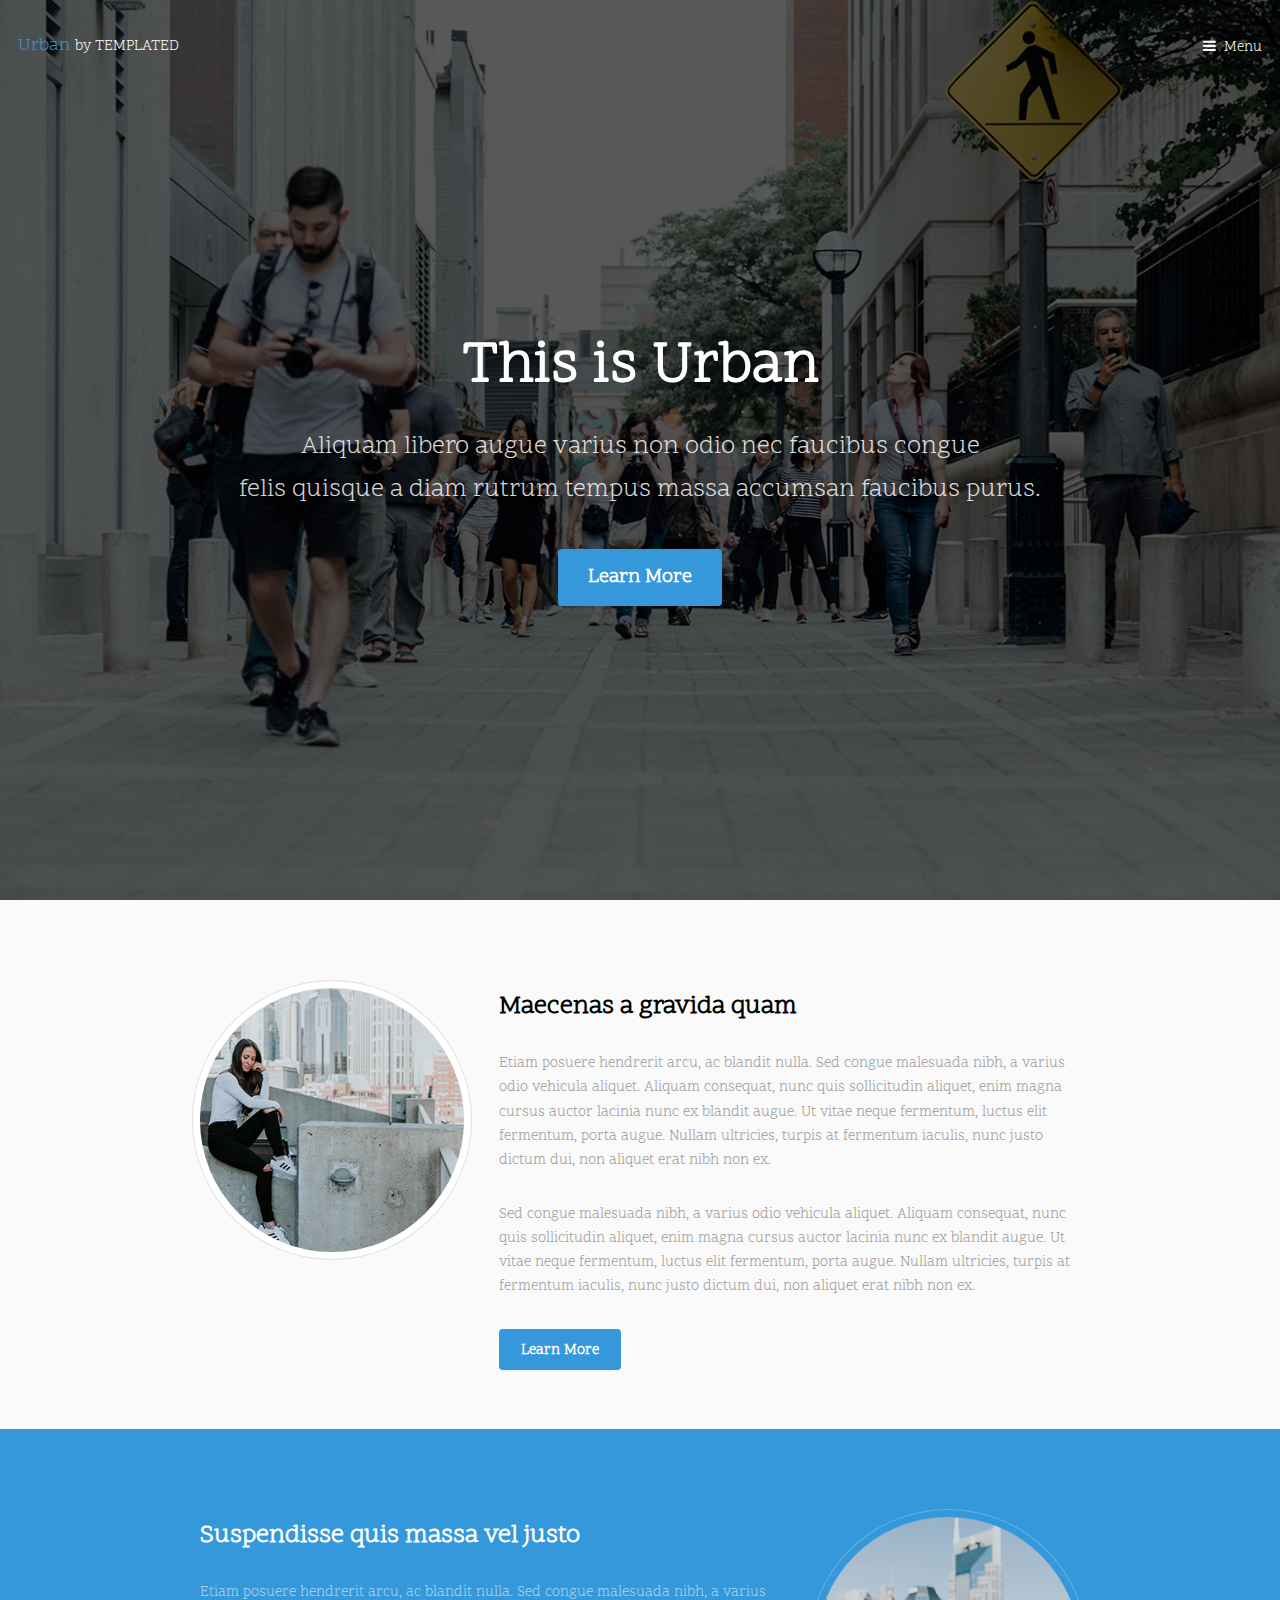
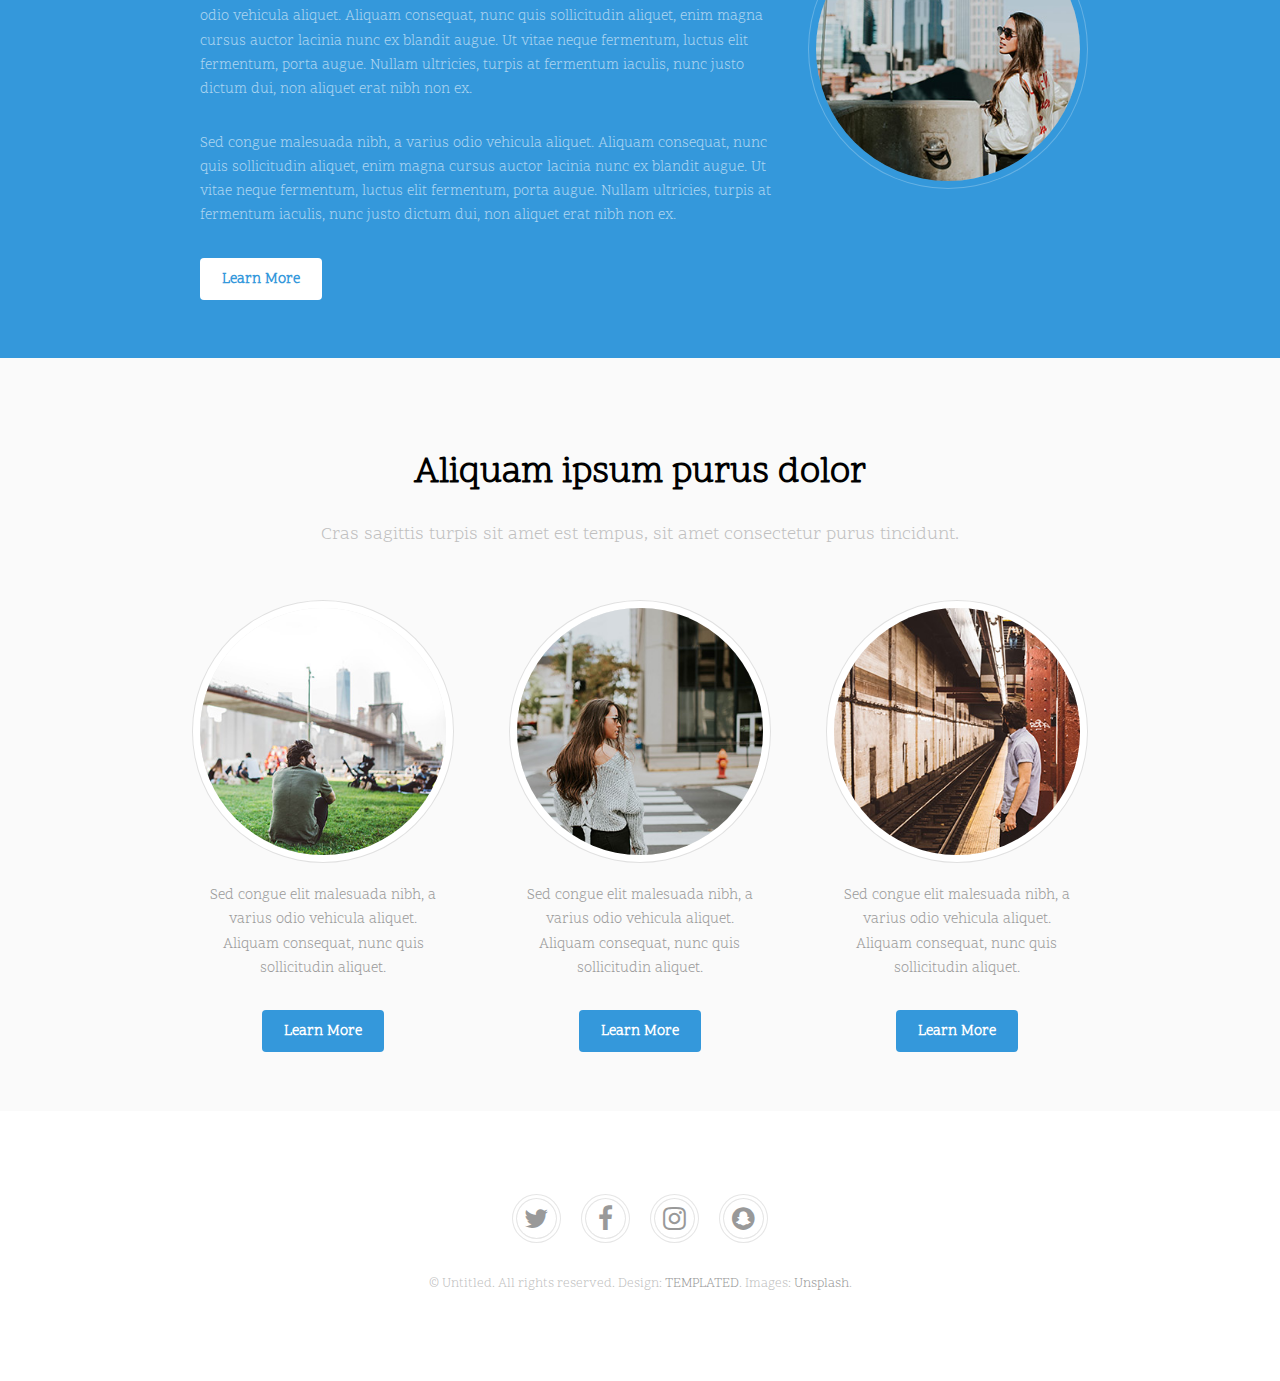
==== index.html @ 8af47d97 "Added Template to Test GitHub Pages" ====
<!DOCTYPE HTML>
<!--
	Urban by TEMPLATED
	templated.co @templatedco
	Released for free under the Creative Commons Attribution 3.0 license (templated.co/license)
-->
<html>
	<head>
		<title>Urban by TEMPLATED</title>
		<meta charset="utf-8" />
		<meta name="viewport" content="width=device-width, initial-scale=1" />
		<link rel="stylesheet" href="assets/css/main.css" />
	</head>
	<body>

		<!-- Header -->
			<header id="header" class="alt">
				<div class="logo"><a href="index.html">Urban <span>by TEMPLATED</span></a></div>
				<a href="#menu">Menu</a>
			</header>

		<!-- Nav -->
			<nav id="menu">
				<ul class="links">
					<li><a href="index.html">Home</a></li>
					<li><a href="generic.html">Generic</a></li>
					<li><a href="elements.html">Elements</a></li>
				</ul>
			</nav>

		<!-- Banner -->
			<section id="banner">
				<div class="inner">
					<header>
						<h1>This is Urban</h1>
						<p>Aliquam libero augue varius non odio nec faucibus congue<br />felis quisque a diam rutrum tempus massa accumsan faucibus purus.</p>
					</header>
					<a href="#main" class="button big scrolly">Learn More</a>
				</div>
			</section>

		<!-- Main -->
			<div id="main">

				<!-- Section -->
					<section class="wrapper style1">
						<div class="inner">
							<!-- 2 Columns -->
								<div class="flex flex-2">
									<div class="col col1">
										<div class="image round fit">
											<a href="generic.html" class="link"><img src="images/pic01.jpg" alt="" /></a>
										</div>
									</div>
									<div class="col col2">
										<h3>Maecenas a gravida quam</h3>
										<p>Etiam posuere hendrerit arcu, ac blandit nulla. Sed congue malesuada nibh, a varius odio vehicula aliquet. Aliquam consequat, nunc quis sollicitudin aliquet, enim magna cursus auctor lacinia nunc ex blandit augue. Ut vitae neque fermentum, luctus elit fermentum, porta augue. Nullam ultricies, turpis at fermentum iaculis, nunc justo dictum dui, non aliquet erat nibh non ex.</p>
										<p>Sed congue malesuada nibh, a varius odio vehicula aliquet. Aliquam consequat, nunc quis sollicitudin aliquet, enim magna cursus auctor lacinia nunc ex blandit augue. Ut vitae neque fermentum, luctus elit fermentum, porta augue. Nullam ultricies, turpis at fermentum iaculis, nunc justo dictum dui, non aliquet erat nibh non ex. </p>
										<a href="#" class="button">Learn More</a>
									</div>
								</div>
						</div>
					</section>

				<!-- Section -->
					<section class="wrapper style2">
						<div class="inner">
							<div class="flex flex-2">
								<div class="col col2">
									<h3>Suspendisse quis massa vel justo</h3>
									<p>Etiam posuere hendrerit arcu, ac blandit nulla. Sed congue malesuada nibh, a varius odio vehicula aliquet. Aliquam consequat, nunc quis sollicitudin aliquet, enim magna cursus auctor lacinia nunc ex blandit augue. Ut vitae neque fermentum, luctus elit fermentum, porta augue. Nullam ultricies, turpis at fermentum iaculis, nunc justo dictum dui, non aliquet erat nibh non ex.</p>
									<p>Sed congue malesuada nibh, a varius odio vehicula aliquet. Aliquam consequat, nunc quis sollicitudin aliquet, enim magna cursus auctor lacinia nunc ex blandit augue. Ut vitae neque fermentum, luctus elit fermentum, porta augue. Nullam ultricies, turpis at fermentum iaculis, nunc justo dictum dui, non aliquet erat nibh non ex. </p>
									<a href="#" class="button">Learn More</a>
								</div>
								<div class="col col1 first">
									<div class="image round fit">
										<a href="generic.html" class="link"><img src="images/pic02.jpg" alt="" /></a>
									</div>
								</div>
							</div>
						</div>
					</section>

				<!-- Section -->
					<section class="wrapper style1">
						<div class="inner">
							<header class="align-center">
								<h2>Aliquam ipsum purus dolor</h2>
								<p>Cras sagittis turpis sit amet est tempus, sit amet consectetur purus tincidunt.</p>
							</header>
							<div class="flex flex-3">
								<div class="col align-center">
									<div class="image round fit">
										<img src="images/pic03.jpg" alt="" />
									</div>
									<p>Sed congue elit malesuada nibh, a varius odio vehicula aliquet. Aliquam consequat, nunc quis sollicitudin aliquet. </p>
									<a href="#" class="button">Learn More</a>
								</div>
								<div class="col align-center">
									<div class="image round fit">
										<img src="images/pic05.jpg" alt="" />
									</div>
									<p>Sed congue elit malesuada nibh, a varius odio vehicula aliquet. Aliquam consequat, nunc quis sollicitudin aliquet. </p>
									<a href="#" class="button">Learn More</a>
								</div>
								<div class="col align-center">
									<div class="image round fit">
										<img src="images/pic04.jpg" alt="" />
									</div>
									<p>Sed congue elit malesuada nibh, a varius odio vehicula aliquet. Aliquam consequat, nunc quis sollicitudin aliquet. </p>
									<a href="#" class="button">Learn More</a>
								</div>
							</div>
						</div>
					</section>

			</div>

		<!-- Footer -->
			<footer id="footer">
				<div class="copyright">
					<ul class="icons">
						<li><a href="#" class="icon fa-twitter"><span class="label">Twitter</span></a></li>
						<li><a href="#" class="icon fa-facebook"><span class="label">Facebook</span></a></li>
						<li><a href="#" class="icon fa-instagram"><span class="label">Instagram</span></a></li>
						<li><a href="#" class="icon fa-snapchat"><span class="label">Snapchat</span></a></li>
					</ul>
					<p>&copy; Untitled. All rights reserved. Design: <a href="https://templated.co">TEMPLATED</a>. Images: <a href="https://unsplash.com">Unsplash</a>.</p>
				</div>
			</footer>

		<!-- Scripts -->
			<script src="assets/js/jquery.min.js"></script>
			<script src="assets/js/jquery.scrolly.min.js"></script>
			<script src="assets/js/jquery.scrollex.min.js"></script>
			<script src="assets/js/skel.min.js"></script>
			<script src="assets/js/util.js"></script>
			<script src="assets/js/main.js"></script>

	</body>
</html>
---- assets/css/main.css ----
@charset "UTF-8";
@import url(font-awesome.min.css);
@import url("https://fonts.googleapis.com/css?family=Scope+One|Trocchi");

/*
	Urban by TEMPLATED
	templated.co @templatedco
	Released for free under the Creative Commons Attribution 3.0 license (templated.co/license)
*/

/* Reset */

	html, body, div, span, applet, object, iframe, h1, h2, h3, h4, h5, h6, p, blockquote, pre, a, abbr, acronym, address, big, cite, code, del, dfn, em, img, ins, kbd, q, s, samp, small, strike, strong, sub, sup, tt, var, b, u, i, center, dl, dt, dd, ol, ul, li, fieldset, form, label, legend, table, caption, tbody, tfoot, thead, tr, th, td, article, aside, canvas, details, embed, figure, figcaption, footer, header, hgroup, menu, nav, output, ruby, section, summary, time, mark, audio, video {
		margin: 0;
		padding: 0;
		border: 0;
		font-size: 100%;
		font: inherit;
		vertical-align: baseline;
	}

	article, aside, details, figcaption, figure, footer, header, hgroup, menu, nav, section {
		display: block;
	}

	body {
		line-height: 1;
	}

	ol, ul {
		list-style: none;
	}

	blockquote, q {
		quotes: none;
	}

	blockquote:before, blockquote:after, q:before, q:after {
		content: '';
		content: none;
	}

	table {
		border-collapse: collapse;
		border-spacing: 0;
	}

	body {
		-webkit-text-size-adjust: none;
	}

/* Box Model */

	*, *:before, *:after {
		-moz-box-sizing: border-box;
		-webkit-box-sizing: border-box;
		box-sizing: border-box;
	}

/* Containers */

	.container {
		margin-left: auto;
		margin-right: auto;
	}

	.container.\31 25\25 {
		width: 100%;
		max-width: 100em;
		min-width: 80em;
	}

	.container.\37 5\25 {
		width: 60em;
	}

	.container.\35 0\25 {
		width: 40em;
	}

	.container.\32 5\25 {
		width: 20em;
	}

	.container {
		width: 80em;
	}

	@media screen and (max-width: 1680px) {

		.container.\31 25\25 {
			width: 100%;
			max-width: 100em;
			min-width: 80em;
		}

		.container.\37 5\25 {
			width: 60em;
		}

		.container.\35 0\25 {
			width: 40em;
		}

		.container.\32 5\25 {
			width: 20em;
		}

		.container {
			width: 80em;
		}

	}

	@media screen and (max-width: 1280px) {

		.container.\31 25\25 {
			width: 100%;
			max-width: 81.25em;
			min-width: 65em;
		}

		.container.\37 5\25 {
			width: 48.75em;
		}

		.container.\35 0\25 {
			width: 32.5em;
		}

		.container.\32 5\25 {
			width: 16.25em;
		}

		.container {
			width: 65em;
		}

	}

	@media screen and (max-width: 980px) {

		.container.\31 25\25 {
			width: 100%;
			max-width: 112.5%;
			min-width: 90%;
		}

		.container.\37 5\25 {
			width: 67.5%;
		}

		.container.\35 0\25 {
			width: 45%;
		}

		.container.\32 5\25 {
			width: 22.5%;
		}

		.container {
			width: 90%;
		}

	}

	@media screen and (max-width: 736px) {

		.container.\31 25\25 {
			width: 100%;
			max-width: 112.5%;
			min-width: 90%;
		}

		.container.\37 5\25 {
			width: 67.5%;
		}

		.container.\35 0\25 {
			width: 45%;
		}

		.container.\32 5\25 {
			width: 22.5%;
		}

		.container {
			width: 90% !important;
		}

	}

	@media screen and (max-width: 480px) {

		.container.\31 25\25 {
			width: 100%;
			max-width: 112.5%;
			min-width: 90%;
		}

		.container.\37 5\25 {
			width: 67.5%;
		}

		.container.\35 0\25 {
			width: 45%;
		}

		.container.\32 5\25 {
			width: 22.5%;
		}

		.container {
			width: 90% !important;
		}

	}

/* Grid */

	.row {
		border-bottom: solid 1px transparent;
		-moz-box-sizing: border-box;
		-webkit-box-sizing: border-box;
		box-sizing: border-box;
	}

	.row > * {
		float: left;
		-moz-box-sizing: border-box;
		-webkit-box-sizing: border-box;
		box-sizing: border-box;
	}

	.row:after, .row:before {
		content: '';
		display: block;
		clear: both;
		height: 0;
	}

	.row.uniform > * > :first-child {
		margin-top: 0;
	}

	.row.uniform > * > :last-child {
		margin-bottom: 0;
	}

	.row.\30 \25 > * {
		padding: 0 0 0 0em;
	}

	.row.\30 \25 {
		margin: 0 0 -1px 0em;
	}

	.row.uniform.\30 \25 > * {
		padding: 0em 0 0 0em;
	}

	.row.uniform.\30 \25 {
		margin: 0em 0 -1px 0em;
	}

	.row > * {
		padding: 0 0 0 2em;
	}

	.row {
		margin: 0 0 -1px -2em;
	}

	.row.uniform > * {
		padding: 2em 0 0 2em;
	}

	.row.uniform {
		margin: -2em 0 -1px -2em;
	}

	.row.\32 00\25 > * {
		padding: 0 0 0 4em;
	}

	.row.\32 00\25 {
		margin: 0 0 -1px -4em;
	}

	.row.uniform.\32 00\25 > * {
		padding: 4em 0 0 4em;
	}

	.row.uniform.\32 00\25 {
		margin: -4em 0 -1px -4em;
	}

	.row.\31 50\25 > * {
		padding: 0 0 0 3em;
	}

	.row.\31 50\25 {
		margin: 0 0 -1px -3em;
	}

	.row.uniform.\31 50\25 > * {
		padding: 3em 0 0 3em;
	}

	.row.uniform.\31 50\25 {
		margin: -3em 0 -1px -3em;
	}

	.row.\35 0\25 > * {
		padding: 0 0 0 1em;
	}

	.row.\35 0\25 {
		margin: 0 0 -1px -1em;
	}

	.row.uniform.\35 0\25 > * {
		padding: 1em 0 0 1em;
	}

	.row.uniform.\35 0\25 {
		margin: -1em 0 -1px -1em;
	}

	.row.\32 5\25 > * {
		padding: 0 0 0 0.5em;
	}

	.row.\32 5\25 {
		margin: 0 0 -1px -0.5em;
	}

	.row.uniform.\32 5\25 > * {
		padding: 0.5em 0 0 0.5em;
	}

	.row.uniform.\32 5\25 {
		margin: -0.5em 0 -1px -0.5em;
	}

	.\31 2u, .\31 2u\24 {
		width: 100%;
		clear: none;
		margin-left: 0;
	}

	.\31 1u, .\31 1u\24 {
		width: 91.6666666667%;
		clear: none;
		margin-left: 0;
	}

	.\31 0u, .\31 0u\24 {
		width: 83.3333333333%;
		clear: none;
		margin-left: 0;
	}

	.\39 u, .\39 u\24 {
		width: 75%;
		clear: none;
		margin-left: 0;
	}

	.\38 u, .\38 u\24 {
		width: 66.6666666667%;
		clear: none;
		margin-left: 0;
	}

	.\37 u, .\37 u\24 {
		width: 58.3333333333%;
		clear: none;
		margin-left: 0;
	}

	.\36 u, .\36 u\24 {
		width: 50%;
		clear: none;
		margin-left: 0;
	}

	.\35 u, .\35 u\24 {
		width: 41.6666666667%;
		clear: none;
		margin-left: 0;
	}

	.\34 u, .\34 u\24 {
		width: 33.3333333333%;
		clear: none;
		margin-left: 0;
	}

	.\33 u, .\33 u\24 {
		width: 25%;
		clear: none;
		margin-left: 0;
	}

	.\32 u, .\32 u\24 {
		width: 16.6666666667%;
		clear: none;
		margin-left: 0;
	}

	.\31 u, .\31 u\24 {
		width: 8.3333333333%;
		clear: none;
		margin-left: 0;
	}

	.\31 2u\24 + *,
	.\31 1u\24 + *,
	.\31 0u\24 + *,
	.\39 u\24 + *,
	.\38 u\24 + *,
	.\37 u\24 + *,
	.\36 u\24 + *,
	.\35 u\24 + *,
	.\34 u\24 + *,
	.\33 u\24 + *,
	.\32 u\24 + *,
	.\31 u\24 + * {
		clear: left;
	}

	.\-11u {
		margin-left: 91.66667%;
	}

	.\-10u {
		margin-left: 83.33333%;
	}

	.\-9u {
		margin-left: 75%;
	}

	.\-8u {
		margin-left: 66.66667%;
	}

	.\-7u {
		margin-left: 58.33333%;
	}

	.\-6u {
		margin-left: 50%;
	}

	.\-5u {
		margin-left: 41.66667%;
	}

	.\-4u {
		margin-left: 33.33333%;
	}

	.\-3u {
		margin-left: 25%;
	}

	.\-2u {
		margin-left: 16.66667%;
	}

	.\-1u {
		margin-left: 8.33333%;
	}

	@media screen and (max-width: 1680px) {

		.row > * {
			padding: 0 0 0 2em;
		}

		.row {
			margin: 0 0 -1px -2em;
		}

		.row.uniform > * {
			padding: 2em 0 0 2em;
		}

		.row.uniform {
			margin: -2em 0 -1px -2em;
		}

		.row.\32 00\25 > * {
			padding: 0 0 0 4em;
		}

		.row.\32 00\25 {
			margin: 0 0 -1px -4em;
		}

		.row.uniform.\32 00\25 > * {
			padding: 4em 0 0 4em;
		}

		.row.uniform.\32 00\25 {
			margin: -4em 0 -1px -4em;
		}

		.row.\31 50\25 > * {
			padding: 0 0 0 3em;
		}

		.row.\31 50\25 {
			margin: 0 0 -1px -3em;
		}

		.row.uniform.\31 50\25 > * {
			padding: 3em 0 0 3em;
		}

		.row.uniform.\31 50\25 {
			margin: -3em 0 -1px -3em;
		}

		.row.\35 0\25 > * {
			padding: 0 0 0 1em;
		}

		.row.\35 0\25 {
			margin: 0 0 -1px -1em;
		}

		.row.uniform.\35 0\25 > * {
			padding: 1em 0 0 1em;
		}

		.row.uniform.\35 0\25 {
			margin: -1em 0 -1px -1em;
		}

		.row.\32 5\25 > * {
			padding: 0 0 0 0.5em;
		}

		.row.\32 5\25 {
			margin: 0 0 -1px -0.5em;
		}

		.row.uniform.\32 5\25 > * {
			padding: 0.5em 0 0 0.5em;
		}

		.row.uniform.\32 5\25 {
			margin: -0.5em 0 -1px -0.5em;
		}

		.\31 2u\28xlarge\29, .\31 2u\24\28xlarge\29 {
			width: 100%;
			clear: none;
			margin-left: 0;
		}

		.\31 1u\28xlarge\29, .\31 1u\24\28xlarge\29 {
			width: 91.6666666667%;
			clear: none;
			margin-left: 0;
		}

		.\31 0u\28xlarge\29, .\31 0u\24\28xlarge\29 {
			width: 83.3333333333%;
			clear: none;
			margin-left: 0;
		}

		.\39 u\28xlarge\29, .\39 u\24\28xlarge\29 {
			width: 75%;
			clear: none;
			margin-left: 0;
		}

		.\38 u\28xlarge\29, .\38 u\24\28xlarge\29 {
			width: 66.6666666667%;
			clear: none;
			margin-left: 0;
		}

		.\37 u\28xlarge\29, .\37 u\24\28xlarge\29 {
			width: 58.3333333333%;
			clear: none;
			margin-left: 0;
		}

		.\36 u\28xlarge\29, .\36 u\24\28xlarge\29 {
			width: 50%;
			clear: none;
			margin-left: 0;
		}

		.\35 u\28xlarge\29, .\35 u\24\28xlarge\29 {
			width: 41.6666666667%;
			clear: none;
			margin-left: 0;
		}

		.\34 u\28xlarge\29, .\34 u\24\28xlarge\29 {
			width: 33.3333333333%;
			clear: none;
			margin-left: 0;
		}

		.\33 u\28xlarge\29, .\33 u\24\28xlarge\29 {
			width: 25%;
			clear: none;
			margin-left: 0;
		}

		.\32 u\28xlarge\29, .\32 u\24\28xlarge\29 {
			width: 16.6666666667%;
			clear: none;
			margin-left: 0;
		}

		.\31 u\28xlarge\29, .\31 u\24\28xlarge\29 {
			width: 8.3333333333%;
			clear: none;
			margin-left: 0;
		}

		.\31 2u\24\28xlarge\29 + *,
		.\31 1u\24\28xlarge\29 + *,
		.\31 0u\24\28xlarge\29 + *,
		.\39 u\24\28xlarge\29 + *,
		.\38 u\24\28xlarge\29 + *,
		.\37 u\24\28xlarge\29 + *,
		.\36 u\24\28xlarge\29 + *,
		.\35 u\24\28xlarge\29 + *,
		.\34 u\24\28xlarge\29 + *,
		.\33 u\24\28xlarge\29 + *,
		.\32 u\24\28xlarge\29 + *,
		.\31 u\24\28xlarge\29 + * {
			clear: left;
		}

		.\-11u\28xlarge\29 {
			margin-left: 91.66667%;
		}

		.\-10u\28xlarge\29 {
			margin-left: 83.33333%;
		}

		.\-9u\28xlarge\29 {
			margin-left: 75%;
		}

		.\-8u\28xlarge\29 {
			margin-left: 66.66667%;
		}

		.\-7u\28xlarge\29 {
			margin-left: 58.33333%;
		}

		.\-6u\28xlarge\29 {
			margin-left: 50%;
		}

		.\-5u\28xlarge\29 {
			margin-left: 41.66667%;
		}

		.\-4u\28xlarge\29 {
			margin-left: 33.33333%;
		}

		.\-3u\28xlarge\29 {
			margin-left: 25%;
		}

		.\-2u\28xlarge\29 {
			margin-left: 16.66667%;
		}

		.\-1u\28xlarge\29 {
			margin-left: 8.33333%;
		}

	}

	@media screen and (max-width: 1280px) {

		.row > * {
			padding: 0 0 0 1.5em;
		}

		.row {
			margin: 0 0 -1px -1.5em;
		}

		.row.uniform > * {
			padding: 1.5em 0 0 1.5em;
		}

		.row.uniform {
			margin: -1.5em 0 -1px -1.5em;
		}

		.row.\32 00\25 > * {
			padding: 0 0 0 3em;
		}

		.row.\32 00\25 {
			margin: 0 0 -1px -3em;
		}

		.row.uniform.\32 00\25 > * {
			padding: 3em 0 0 3em;
		}

		.row.uniform.\32 00\25 {
			margin: -3em 0 -1px -3em;
		}

		.row.\31 50\25 > * {
			padding: 0 0 0 2.25em;
		}

		.row.\31 50\25 {
			margin: 0 0 -1px -2.25em;
		}

		.row.uniform.\31 50\25 > * {
			padding: 2.25em 0 0 2.25em;
		}

		.row.uniform.\31 50\25 {
			margin: -2.25em 0 -1px -2.25em;
		}

		.row.\35 0\25 > * {
			padding: 0 0 0 0.75em;
		}

		.row.\35 0\25 {
			margin: 0 0 -1px -0.75em;
		}

		.row.uniform.\35 0\25 > * {
			padding: 0.75em 0 0 0.75em;
		}

		.row.uniform.\35 0\25 {
			margin: -0.75em 0 -1px -0.75em;
		}

		.row.\32 5\25 > * {
			padding: 0 0 0 0.375em;
		}

		.row.\32 5\25 {
			margin: 0 0 -1px -0.375em;
		}

		.row.uniform.\32 5\25 > * {
			padding: 0.375em 0 0 0.375em;
		}

		.row.uniform.\32 5\25 {
			margin: -0.375em 0 -1px -0.375em;
		}

		.\31 2u\28large\29, .\31 2u\24\28large\29 {
			width: 100%;
			clear: none;
			margin-left: 0;
		}

		.\31 1u\28large\29, .\31 1u\24\28large\29 {
			width: 91.6666666667%;
			clear: none;
			margin-left: 0;
		}

		.\31 0u\28large\29, .\31 0u\24\28large\29 {
			width: 83.3333333333%;
			clear: none;
			margin-left: 0;
		}

		.\39 u\28large\29, .\39 u\24\28large\29 {
			width: 75%;
			clear: none;
			margin-left: 0;
		}

		.\38 u\28large\29, .\38 u\24\28large\29 {
			width: 66.6666666667%;
			clear: none;
			margin-left: 0;
		}

		.\37 u\28large\29, .\37 u\24\28large\29 {
			width: 58.3333333333%;
			clear: none;
			margin-left: 0;
		}

		.\36 u\28large\29, .\36 u\24\28large\29 {
			width: 50%;
			clear: none;
			margin-left: 0;
		}

		.\35 u\28large\29, .\35 u\24\28large\29 {
			width: 41.6666666667%;
			clear: none;
			margin-left: 0;
		}

		.\34 u\28large\29, .\34 u\24\28large\29 {
			width: 33.3333333333%;
			clear: none;
			margin-left: 0;
		}

		.\33 u\28large\29, .\33 u\24\28large\29 {
			width: 25%;
			clear: none;
			margin-left: 0;
		}

		.\32 u\28large\29, .\32 u\24\28large\29 {
			width: 16.6666666667%;
			clear: none;
			margin-left: 0;
		}

		.\31 u\28large\29, .\31 u\24\28large\29 {
			width: 8.3333333333%;
			clear: none;
			margin-left: 0;
		}

		.\31 2u\24\28large\29 + *,
		.\31 1u\24\28large\29 + *,
		.\31 0u\24\28large\29 + *,
		.\39 u\24\28large\29 + *,
		.\38 u\24\28large\29 + *,
		.\37 u\24\28large\29 + *,
		.\36 u\24\28large\29 + *,
		.\35 u\24\28large\29 + *,
		.\34 u\24\28large\29 + *,
		.\33 u\24\28large\29 + *,
		.\32 u\24\28large\29 + *,
		.\31 u\24\28large\29 + * {
			clear: left;
		}

		.\-11u\28large\29 {
			margin-left: 91.66667%;
		}

		.\-10u\28large\29 {
			margin-left: 83.33333%;
		}

		.\-9u\28large\29 {
			margin-left: 75%;
		}

		.\-8u\28large\29 {
			margin-left: 66.66667%;
		}

		.\-7u\28large\29 {
			margin-left: 58.33333%;
		}

		.\-6u\28large\29 {
			margin-left: 50%;
		}

		.\-5u\28large\29 {
			margin-left: 41.66667%;
		}

		.\-4u\28large\29 {
			margin-left: 33.33333%;
		}

		.\-3u\28large\29 {
			margin-left: 25%;
		}

		.\-2u\28large\29 {
			margin-left: 16.66667%;
		}

		.\-1u\28large\29 {
			margin-left: 8.33333%;
		}

	}

	@media screen and (max-width: 980px) {

		.row > * {
			padding: 0 0 0 1.5em;
		}

		.row {
			margin: 0 0 -1px -1.5em;
		}

		.row.uniform > * {
			padding: 1.5em 0 0 1.5em;
		}

		.row.uniform {
			margin: -1.5em 0 -1px -1.5em;
		}

		.row.\32 00\25 > * {
			padding: 0 0 0 3em;
		}

		.row.\32 00\25 {
			margin: 0 0 -1px -3em;
		}

		.row.uniform.\32 00\25 > * {
			padding: 3em 0 0 3em;
		}

		.row.uniform.\32 00\25 {
			margin: -3em 0 -1px -3em;
		}

		.row.\31 50\25 > * {
			padding: 0 0 0 2.25em;
		}

		.row.\31 50\25 {
			margin: 0 0 -1px -2.25em;
		}

		.row.uniform.\31 50\25 > * {
			padding: 2.25em 0 0 2.25em;
		}

		.row.uniform.\31 50\25 {
			margin: -2.25em 0 -1px -2.25em;
		}

		.row.\35 0\25 > * {
			padding: 0 0 0 0.75em;
		}

		.row.\35 0\25 {
			margin: 0 0 -1px -0.75em;
		}

		.row.uniform.\35 0\25 > * {
			padding: 0.75em 0 0 0.75em;
		}

		.row.uniform.\35 0\25 {
			margin: -0.75em 0 -1px -0.75em;
		}

		.row.\32 5\25 > * {
			padding: 0 0 0 0.375em;
		}

		.row.\32 5\25 {
			margin: 0 0 -1px -0.375em;
		}

		.row.uniform.\32 5\25 > * {
			padding: 0.375em 0 0 0.375em;
		}

		.row.uniform.\32 5\25 {
			margin: -0.375em 0 -1px -0.375em;
		}

		.\31 2u\28medium\29, .\31 2u\24\28medium\29 {
			width: 100%;
			clear: none;
			margin-left: 0;
		}

		.\31 1u\28medium\29, .\31 1u\24\28medium\29 {
			width: 91.6666666667%;
			clear: none;
			margin-left: 0;
		}

		.\31 0u\28medium\29, .\31 0u\24\28medium\29 {
			width: 83.3333333333%;
			clear: none;
			margin-left: 0;
		}

		.\39 u\28medium\29, .\39 u\24\28medium\29 {
			width: 75%;
			clear: none;
			margin-left: 0;
		}

		.\38 u\28medium\29, .\38 u\24\28medium\29 {
			width: 66.6666666667%;
			clear: none;
			margin-left: 0;
		}

		.\37 u\28medium\29, .\37 u\24\28medium\29 {
			width: 58.3333333333%;
			clear: none;
			margin-left: 0;
		}

		.\36 u\28medium\29, .\36 u\24\28medium\29 {
			width: 50%;
			clear: none;
			margin-left: 0;
		}

		.\35 u\28medium\29, .\35 u\24\28medium\29 {
			width: 41.6666666667%;
			clear: none;
			margin-left: 0;
		}

		.\34 u\28medium\29, .\34 u\24\28medium\29 {
			width: 33.3333333333%;
			clear: none;
			margin-left: 0;
		}

		.\33 u\28medium\29, .\33 u\24\28medium\29 {
			width: 25%;
			clear: none;
			margin-left: 0;
		}

		.\32 u\28medium\29, .\32 u\24\28medium\29 {
			width: 16.6666666667%;
			clear: none;
			margin-left: 0;
		}

		.\31 u\28medium\29, .\31 u\24\28medium\29 {
			width: 8.3333333333%;
			clear: none;
			margin-left: 0;
		}

		.\31 2u\24\28medium\29 + *,
		.\31 1u\24\28medium\29 + *,
		.\31 0u\24\28medium\29 + *,
		.\39 u\24\28medium\29 + *,
		.\38 u\24\28medium\29 + *,
		.\37 u\24\28medium\29 + *,
		.\36 u\24\28medium\29 + *,
		.\35 u\24\28medium\29 + *,
		.\34 u\24\28medium\29 + *,
		.\33 u\24\28medium\29 + *,
		.\32 u\24\28medium\29 + *,
		.\31 u\24\28medium\29 + * {
			clear: left;
		}

		.\-11u\28medium\29 {
			margin-left: 91.66667%;
		}

		.\-10u\28medium\29 {
			margin-left: 83.33333%;
		}

		.\-9u\28medium\29 {
			margin-left: 75%;
		}

		.\-8u\28medium\29 {
			margin-left: 66.66667%;
		}

		.\-7u\28medium\29 {
			margin-left: 58.33333%;
		}

		.\-6u\28medium\29 {
			margin-left: 50%;
		}

		.\-5u\28medium\29 {
			margin-left: 41.66667%;
		}

		.\-4u\28medium\29 {
			margin-left: 33.33333%;
		}

		.\-3u\28medium\29 {
			margin-left: 25%;
		}

		.\-2u\28medium\29 {
			margin-left: 16.66667%;
		}

		.\-1u\28medium\29 {
			margin-left: 8.33333%;
		}

	}

	@media screen and (max-width: 736px) {

		.row > * {
			padding: 0 0 0 1.25em;
		}

		.row {
			margin: 0 0 -1px -1.25em;
		}

		.row.uniform > * {
			padding: 1.25em 0 0 1.25em;
		}

		.row.uniform {
			margin: -1.25em 0 -1px -1.25em;
		}

		.row.\32 00\25 > * {
			padding: 0 0 0 2.5em;
		}

		.row.\32 00\25 {
			margin: 0 0 -1px -2.5em;
		}

		.row.uniform.\32 00\25 > * {
			padding: 2.5em 0 0 2.5em;
		}

		.row.uniform.\32 00\25 {
			margin: -2.5em 0 -1px -2.5em;
		}

		.row.\31 50\25 > * {
			padding: 0 0 0 1.875em;
		}

		.row.\31 50\25 {
			margin: 0 0 -1px -1.875em;
		}

		.row.uniform.\31 50\25 > * {
			padding: 1.875em 0 0 1.875em;
		}

		.row.uniform.\31 50\25 {
			margin: -1.875em 0 -1px -1.875em;
		}

		.row.\35 0\25 > * {
			padding: 0 0 0 0.625em;
		}

		.row.\35 0\25 {
			margin: 0 0 -1px -0.625em;
		}

		.row.uniform.\35 0\25 > * {
			padding: 0.625em 0 0 0.625em;
		}

		.row.uniform.\35 0\25 {
			margin: -0.625em 0 -1px -0.625em;
		}

		.row.\32 5\25 > * {
			padding: 0 0 0 0.3125em;
		}

		.row.\32 5\25 {
			margin: 0 0 -1px -0.3125em;
		}

		.row.uniform.\32 5\25 > * {
			padding: 0.3125em 0 0 0.3125em;
		}

		.row.uniform.\32 5\25 {
			margin: -0.3125em 0 -1px -0.3125em;
		}

		.\31 2u\28small\29, .\31 2u\24\28small\29 {
			width: 100%;
			clear: none;
			margin-left: 0;
		}

		.\31 1u\28small\29, .\31 1u\24\28small\29 {
			width: 91.6666666667%;
			clear: none;
			margin-left: 0;
		}

		.\31 0u\28small\29, .\31 0u\24\28small\29 {
			width: 83.3333333333%;
			clear: none;
			margin-left: 0;
		}

		.\39 u\28small\29, .\39 u\24\28small\29 {
			width: 75%;
			clear: none;
			margin-left: 0;
		}

		.\38 u\28small\29, .\38 u\24\28small\29 {
			width: 66.6666666667%;
			clear: none;
			margin-left: 0;
		}

		.\37 u\28small\29, .\37 u\24\28small\29 {
			width: 58.3333333333%;
			clear: none;
			margin-left: 0;
		}

		.\36 u\28small\29, .\36 u\24\28small\29 {
			width: 50%;
			clear: none;
			margin-left: 0;
		}

		.\35 u\28small\29, .\35 u\24\28small\29 {
			width: 41.6666666667%;
			clear: none;
			margin-left: 0;
		}

		.\34 u\28small\29, .\34 u\24\28small\29 {
			width: 33.3333333333%;
			clear: none;
			margin-left: 0;
		}

		.\33 u\28small\29, .\33 u\24\28small\29 {
			width: 25%;
			clear: none;
			margin-left: 0;
		}

		.\32 u\28small\29, .\32 u\24\28small\29 {
			width: 16.6666666667%;
			clear: none;
			margin-left: 0;
		}

		.\31 u\28small\29, .\31 u\24\28small\29 {
			width: 8.3333333333%;
			clear: none;
			margin-left: 0;
		}

		.\31 2u\24\28small\29 + *,
		.\31 1u\24\28small\29 + *,
		.\31 0u\24\28small\29 + *,
		.\39 u\24\28small\29 + *,
		.\38 u\24\28small\29 + *,
		.\37 u\24\28small\29 + *,
		.\36 u\24\28small\29 + *,
		.\35 u\24\28small\29 + *,
		.\34 u\24\28small\29 + *,
		.\33 u\24\28small\29 + *,
		.\32 u\24\28small\29 + *,
		.\31 u\24\28small\29 + * {
			clear: left;
		}

		.\-11u\28small\29 {
			margin-left: 91.66667%;
		}

		.\-10u\28small\29 {
			margin-left: 83.33333%;
		}

		.\-9u\28small\29 {
			margin-left: 75%;
		}

		.\-8u\28small\29 {
			margin-left: 66.66667%;
		}

		.\-7u\28small\29 {
			margin-left: 58.33333%;
		}

		.\-6u\28small\29 {
			margin-left: 50%;
		}

		.\-5u\28small\29 {
			margin-left: 41.66667%;
		}

		.\-4u\28small\29 {
			margin-left: 33.33333%;
		}

		.\-3u\28small\29 {
			margin-left: 25%;
		}

		.\-2u\28small\29 {
			margin-left: 16.66667%;
		}

		.\-1u\28small\29 {
			margin-left: 8.33333%;
		}

	}

	@media screen and (max-width: 480px) {

		.row > * {
			padding: 0 0 0 1.25em;
		}

		.row {
			margin: 0 0 -1px -1.25em;
		}

		.row.uniform > * {
			padding: 1.25em 0 0 1.25em;
		}

		.row.uniform {
			margin: -1.25em 0 -1px -1.25em;
		}

		.row.\32 00\25 > * {
			padding: 0 0 0 2.5em;
		}

		.row.\32 00\25 {
			margin: 0 0 -1px -2.5em;
		}

		.row.uniform.\32 00\25 > * {
			padding: 2.5em 0 0 2.5em;
		}

		.row.uniform.\32 00\25 {
			margin: -2.5em 0 -1px -2.5em;
		}

		.row.\31 50\25 > * {
			padding: 0 0 0 1.875em;
		}

		.row.\31 50\25 {
			margin: 0 0 -1px -1.875em;
		}

		.row.uniform.\31 50\25 > * {
			padding: 1.875em 0 0 1.875em;
		}

		.row.uniform.\31 50\25 {
			margin: -1.875em 0 -1px -1.875em;
		}

		.row.\35 0\25 > * {
			padding: 0 0 0 0.625em;
		}

		.row.\35 0\25 {
			margin: 0 0 -1px -0.625em;
		}

		.row.uniform.\35 0\25 > * {
			padding: 0.625em 0 0 0.625em;
		}

		.row.uniform.\35 0\25 {
			margin: -0.625em 0 -1px -0.625em;
		}

		.row.\32 5\25 > * {
			padding: 0 0 0 0.3125em;
		}

		.row.\32 5\25 {
			margin: 0 0 -1px -0.3125em;
		}

		.row.uniform.\32 5\25 > * {
			padding: 0.3125em 0 0 0.3125em;
		}

		.row.uniform.\32 5\25 {
			margin: -0.3125em 0 -1px -0.3125em;
		}

		.\31 2u\28xsmall\29, .\31 2u\24\28xsmall\29 {
			width: 100%;
			clear: none;
			margin-left: 0;
		}

		.\31 1u\28xsmall\29, .\31 1u\24\28xsmall\29 {
			width: 91.6666666667%;
			clear: none;
			margin-left: 0;
		}

		.\31 0u\28xsmall\29, .\31 0u\24\28xsmall\29 {
			width: 83.3333333333%;
			clear: none;
			margin-left: 0;
		}

		.\39 u\28xsmall\29, .\39 u\24\28xsmall\29 {
			width: 75%;
			clear: none;
			margin-left: 0;
		}

		.\38 u\28xsmall\29, .\38 u\24\28xsmall\29 {
			width: 66.6666666667%;
			clear: none;
			margin-left: 0;
		}

		.\37 u\28xsmall\29, .\37 u\24\28xsmall\29 {
			width: 58.3333333333%;
			clear: none;
			margin-left: 0;
		}

		.\36 u\28xsmall\29, .\36 u\24\28xsmall\29 {
			width: 50%;
			clear: none;
			margin-left: 0;
		}

		.\35 u\28xsmall\29, .\35 u\24\28xsmall\29 {
			width: 41.6666666667%;
			clear: none;
			margin-left: 0;
		}

		.\34 u\28xsmall\29, .\34 u\24\28xsmall\29 {
			width: 33.3333333333%;
			clear: none;
			margin-left: 0;
		}

		.\33 u\28xsmall\29, .\33 u\24\28xsmall\29 {
			width: 25%;
			clear: none;
			margin-left: 0;
		}

		.\32 u\28xsmall\29, .\32 u\24\28xsmall\29 {
			width: 16.6666666667%;
			clear: none;
			margin-left: 0;
		}

		.\31 u\28xsmall\29, .\31 u\24\28xsmall\29 {
			width: 8.3333333333%;
			clear: none;
			margin-left: 0;
		}

		.\31 2u\24\28xsmall\29 + *,
		.\31 1u\24\28xsmall\29 + *,
		.\31 0u\24\28xsmall\29 + *,
		.\39 u\24\28xsmall\29 + *,
		.\38 u\24\28xsmall\29 + *,
		.\37 u\24\28xsmall\29 + *,
		.\36 u\24\28xsmall\29 + *,
		.\35 u\24\28xsmall\29 + *,
		.\34 u\24\28xsmall\29 + *,
		.\33 u\24\28xsmall\29 + *,
		.\32 u\24\28xsmall\29 + *,
		.\31 u\24\28xsmall\29 + * {
			clear: left;
		}

		.\-11u\28xsmall\29 {
			margin-left: 91.66667%;
		}

		.\-10u\28xsmall\29 {
			margin-left: 83.33333%;
		}

		.\-9u\28xsmall\29 {
			margin-left: 75%;
		}

		.\-8u\28xsmall\29 {
			margin-left: 66.66667%;
		}

		.\-7u\28xsmall\29 {
			margin-left: 58.33333%;
		}

		.\-6u\28xsmall\29 {
			margin-left: 50%;
		}

		.\-5u\28xsmall\29 {
			margin-left: 41.66667%;
		}

		.\-4u\28xsmall\29 {
			margin-left: 33.33333%;
		}

		.\-3u\28xsmall\29 {
			margin-left: 25%;
		}

		.\-2u\28xsmall\29 {
			margin-left: 16.66667%;
		}

		.\-1u\28xsmall\29 {
			margin-left: 8.33333%;
		}

	}

/* Basic */

	@-ms-viewport {
		width: device-width;
	}

	body {
		-ms-overflow-style: scrollbar;
	}

	@media screen and (max-width: 480px) {

		html, body {
			min-width: 320px;
		}

	}

	body {
		background: #fff;
	}

		body.is-loading *, body.is-loading *:before, body.is-loading *:after {
			-moz-animation: none !important;
			-webkit-animation: none !important;
			-ms-animation: none !important;
			animation: none !important;
			-moz-transition: none !important;
			-webkit-transition: none !important;
			-ms-transition: none !important;
			transition: none !important;
		}

/* Type */

	body {
		background-color: #fff;
		color: #999999;
	}

	body, input, select, textarea {
		font-family: "Scope One", serif;
		font-size: 13pt;
		font-weight: 300;
		line-height: 1.65;
	}

		@media screen and (max-width: 1680px) {

			body, input, select, textarea {
				font-size: 11pt;
			}

		}

		@media screen and (max-width: 1280px) {

			body, input, select, textarea {
				font-size: 11pt;
			}

		}

		@media screen and (max-width: 980px) {

			body, input, select, textarea {
				font-size: 12pt;
			}

		}

		@media screen and (max-width: 736px) {

			body, input, select, textarea {
				font-size: 12pt;
			}

		}

		@media screen and (max-width: 480px) {

			body, input, select, textarea {
				font-size: 12pt;
			}

		}

	a {
		-moz-transition: color 0.2s ease-in-out;
		-webkit-transition: color 0.2s ease-in-out;
		-ms-transition: color 0.2s ease-in-out;
		transition: color 0.2s ease-in-out;
		text-decoration: none;
	}

	strong, b {
		font-weight: 700;
	}

	em, i {
		font-style: italic;
	}

	p {
		margin: 0 0 2em 0;
	}

	h1, h2, h3, h4, h5, h6 {
		font-weight: 700;
		line-height: 1.5;
		margin: 0 0 1em 0;
	}

		h1 a, h2 a, h3 a, h4 a, h5 a, h6 a {
			color: inherit;
			text-decoration: none;
		}

	h1 {
		font-size: 3em;
		margin-bottom: .25em;
	}

		@media screen and (max-width: 736px) {

			h1 {
				font-size: 2.5em;
			}

		}

	h2 {
		font-size: 2.5em;
	}

		@media screen and (max-width: 736px) {

			h2 {
				font-size: 2em;
			}

		}

		@media screen and (max-width: 480px) {

			h2 {
				font-size: 1.5em;
			}

		}

	h3 {
		font-size: 1.75em;
	}

		@media screen and (max-width: 736px) {

			h3 {
				font-size: 1.5em;
			}

		}

		@media screen and (max-width: 480px) {

			h3 {
				font-size: 1.25em;
			}

		}

	h4 {
		font-size: 1.5em;
	}

	h5 {
		font-size: 0.9em;
	}

	h6 {
		font-size: 0.7em;
	}

	sub {
		font-size: 0.8em;
		position: relative;
		top: 0.5em;
	}

	sup {
		font-size: 0.8em;
		position: relative;
		top: -0.5em;
	}

	blockquote {
		border-left: solid 4px;
		font-style: italic;
		margin: 0 0 2em 0;
		padding: 0.5em 0 0.5em 2em;
	}

	code {
		border-radius: 4px;
		border: solid 1px;
		font-family: "Courier New", monospace;
		font-size: 0.9em;
		margin: 0 0.25em;
		padding: 0.25em 0.65em;
	}

	pre {
		-webkit-overflow-scrolling: touch;
		font-family: "Courier New", monospace;
		font-size: 0.9em;
		margin: 0 0 2em 0;
	}

		pre code {
			display: block;
			line-height: 1.75;
			padding: 1em 1.5em;
			overflow-x: auto;
		}

	header p {
		font-size: 1.25em;
	}

	hr {
		border: 0;
		border-bottom: solid 1px;
		margin: 2em 0;
	}

		hr.major {
			margin: 3em 0;
		}

	.align-left {
		text-align: left;
	}

	.align-center {
		text-align: center;
	}

	.align-right {
		text-align: right;
	}

	input, select, textarea {
		color: #000;
	}

	a {
		color: #999999;
	}

		a:hover {
			color: rgba(153, 153, 153, 0.5);
		}

	strong, b {
		color: #000;
	}

	h1, h2, h3, h4, h5, h6 {
		color: #000;
	}

	blockquote {
		border-left-color: rgba(0, 0, 0, 0.1);
	}

	code {
		background: rgba(0, 0, 0, 0.075);
		border-color: rgba(0, 0, 0, 0.1);
	}

	hr {
		border-bottom-color: rgba(0, 0, 0, 0.1);
	}

/* Box */

	.box {
		border-radius: 4px;
		border: solid 1px;
		margin-bottom: 2em;
		padding: 1.5em;
	}

		.box > :last-child,
		.box > :last-child > :last-child,
		.box > :last-child > :last-child > :last-child {
			margin-bottom: 0;
		}

		.box.alt {
			border: 0;
			border-radius: 0;
			padding: 0;
		}

	.box {
		border-color: rgba(0, 0, 0, 0.1);
	}

/* Button */

	input[type="submit"],
	input[type="reset"],
	input[type="button"],
	button,
	.button {
		-moz-appearance: none;
		-webkit-appearance: none;
		-ms-appearance: none;
		appearance: none;
		-moz-transition: background-color 0.2s ease-in-out, color 0.2s ease-in-out;
		-webkit-transition: background-color 0.2s ease-in-out, color 0.2s ease-in-out;
		-ms-transition: background-color 0.2s ease-in-out, color 0.2s ease-in-out;
		transition: background-color 0.2s ease-in-out, color 0.2s ease-in-out;
		border-radius: 4px;
		border: 0;
		cursor: pointer;
		display: inline-block;
		font-weight: 700;
		height: 2.85em;
		line-height: 2.95em;
		padding: 0 1.5em;
		text-align: center;
		text-decoration: none;
		white-space: nowrap;
	}

		input[type="submit"].icon,
		input[type="reset"].icon,
		input[type="button"].icon,
		button.icon,
		.button.icon {
			padding-left: 1.35em;
		}

			input[type="submit"].icon:before,
			input[type="reset"].icon:before,
			input[type="button"].icon:before,
			button.icon:before,
			.button.icon:before {
				margin-right: 0.5em;
			}

		input[type="submit"].fit,
		input[type="reset"].fit,
		input[type="button"].fit,
		button.fit,
		.button.fit {
			display: block;
			margin: 0 0 1em 0;
			width: 100%;
		}

		input[type="submit"].small,
		input[type="reset"].small,
		input[type="button"].small,
		button.small,
		.button.small {
			font-size: 0.8em;
		}

		input[type="submit"].big,
		input[type="reset"].big,
		input[type="button"].big,
		button.big,
		.button.big {
			font-size: 1.35em;
		}

		input[type="submit"].disabled, input[type="submit"]:disabled,
		input[type="reset"].disabled,
		input[type="reset"]:disabled,
		input[type="button"].disabled,
		input[type="button"]:disabled,
		button.disabled,
		button:disabled,
		.button.disabled,
		.button:disabled {
			-moz-pointer-events: none;
			-webkit-pointer-events: none;
			-ms-pointer-events: none;
			pointer-events: none;
			opacity: 0.25;
		}

		@media screen and (max-width: 480px) {

			input[type="submit"],
			input[type="reset"],
			input[type="button"],
			button,
			.button {
				padding: 0;
				width: 100%;
			}

		}

	input[type="submit"],
	input[type="reset"],
	input[type="button"],
	button,
	.button {
		background-color: #3498db;
		color: #fff !important;
	}

		input[type="submit"]:hover,
		input[type="reset"]:hover,
		input[type="button"]:hover,
		button:hover,
		.button:hover {
			background-color: #4aa3df;
		}

		input[type="submit"]:active,
		input[type="reset"]:active,
		input[type="button"]:active,
		button:active,
		.button:active {
			background-color: #258cd1;
		}

		input[type="submit"].alt,
		input[type="reset"].alt,
		input[type="button"].alt,
		button.alt,
		.button.alt {
			background-color: transparent;
			box-shadow: inset 0 0 0 2px rgba(0, 0, 0, 0.1);
			color: #000 !important;
		}

			input[type="submit"].alt:hover,
			input[type="reset"].alt:hover,
			input[type="button"].alt:hover,
			button.alt:hover,
			.button.alt:hover {
				background-color: rgba(0, 0, 0, 0.075);
			}

			input[type="submit"].alt:active,
			input[type="reset"].alt:active,
			input[type="button"].alt:active,
			button.alt:active,
			.button.alt:active {
				background-color: rgba(0, 0, 0, 0.15);
			}

			input[type="submit"].alt.icon:before,
			input[type="reset"].alt.icon:before,
			input[type="button"].alt.icon:before,
			button.alt.icon:before,
			.button.alt.icon:before {
				color: #bfbfbf;
			}

		input[type="submit"].special,
		input[type="reset"].special,
		input[type="button"].special,
		button.special,
		.button.special {
			background-color: #fafafa;
			color: #000 !important;
		}

			input[type="submit"].special:hover,
			input[type="reset"].special:hover,
			input[type="button"].special:hover,
			button.special:hover,
			.button.special:hover {
				background-color: white;
			}

			input[type="submit"].special:active,
			input[type="reset"].special:active,
			input[type="button"].special:active,
			button.special:active,
			.button.special:active {
				background-color: #ededed;
			}

/* Flex */

	.flex {
		display: -ms-flexbox;
		-ms-flex-pack: justify;
		display: -moz-flex;
		display: -webkit-flex;
		display: -ms-flex;
		display: flex;
		-moz-flex-wrap: wrap;
		-webkit-flex-wrap: wrap;
		-ms-flex-wrap: wrap;
		flex-wrap: wrap;
		-moz-justify-content: space-between;
		-webkit-justify-content: space-between;
		-ms-justify-content: space-between;
		justify-content: space-between;
	}

		.flex.flex-2, .flex.flex-3 {
			-moz-align-items: stretch;
			-webkit-align-items: stretch;
			-ms-align-items: stretch;
			align-items: stretch;
		}

			.flex.flex-2.center, .flex.flex-3.center {
				-moz-align-items: center;
				-webkit-align-items: center;
				-ms-align-items: center;
				align-items: center;
			}

		.flex.flex-2 .col {
			width: 48%;
		}

			.flex.flex-2 .col.col1 {
				width: 30%;
			}

			.flex.flex-2 .col.col2 {
				width: 66%;
			}

			@media screen and (max-width: 736px) {

				.flex.flex-2 .col.col1, .flex.flex-2 .col.col2 {
					width: 100%;
					margin-bottom: 2em;
				}

					.flex.flex-2 .col.col1 .image, .flex.flex-2 .col.col2 .image {
						max-width: 60%;
						margin: 0 auto 2em auto;
					}

			}

		.flex.flex-3 .col {
			width: 28%;
		}

			@media screen and (max-width: 736px) {

				.flex.flex-3 .col {
					width: 100%;
					margin-bottom: 2em;
				}

					.flex.flex-3 .col .image {
						max-width: 60%;
						margin: 0 auto 2em auto;
					}

			}

		.flex.flex-4 .col {
			width: 22%;
		}

		.flex.flex-tabs {
			-moz-flex-wrap: nowrap;
			-webkit-flex-wrap: nowrap;
			-ms-flex-wrap: nowrap;
			flex-wrap: nowrap;
		}

			.flex.flex-tabs ul {
				width: 20%;
			}

			.flex.flex-tabs .tabs {
				width: 77%;
			}

		@media screen and (max-width: 980px) {

			.flex.flex-4 .col {
				width: 48%;
			}

			.flex.flex-tabs ul {
				width: 30%;
			}

			.flex.flex-tabs .tabs {
				width: 67%;
			}

			.flex.flex-tabs .flex-3 .col {
				width: 48%;
			}

		}

		@media screen and (max-width: 736px) {

			.flex.flex-2 .col, .flex.flex-3 .col, .flex.flex-4 .col {
				width: 100%;
				-moz-order: 2;
				-webkit-order: 2;
				-ms-order: 2;
				order: 2;
			}

				.flex.flex-2 .col.first, .flex.flex-3 .col.first, .flex.flex-4 .col.first {
					-moz-order: 1;
					-webkit-order: 1;
					-ms-order: 1;
					order: 1;
				}

			.flex.flex-tabs {
				-moz-flex-wrap: wrap;
				-webkit-flex-wrap: wrap;
				-ms-flex-wrap: wrap;
				flex-wrap: wrap;
			}

				.flex.flex-tabs ul {
					width: 100%;
				}

				.flex.flex-tabs .tabs {
					width: 100%;
				}

				.flex.flex-tabs .flex-3 .col {
					width: 100%;
				}

		}

/* Form */

	form {
		margin: 0 0 2em 0;
	}

	label {
		display: block;
		font-size: 0.9em;
		font-weight: 700;
		margin: 0 0 1em 0;
	}

	input[type="text"],
	input[type="password"],
	input[type="email"],
	select,
	textarea {
		-moz-appearance: none;
		-webkit-appearance: none;
		-ms-appearance: none;
		appearance: none;
		border-radius: 4px;
		border: none;
		border: solid 1px;
		color: inherit;
		display: block;
		outline: 0;
		padding: 0 1em;
		text-decoration: none;
		width: 100%;
	}

		input[type="text"]:invalid,
		input[type="password"]:invalid,
		input[type="email"]:invalid,
		select:invalid,
		textarea:invalid {
			box-shadow: none;
		}

	.select-wrapper {
		text-decoration: none;
		display: block;
		position: relative;
	}

		.select-wrapper:before {
			-moz-osx-font-smoothing: grayscale;
			-webkit-font-smoothing: antialiased;
			font-family: FontAwesome;
			font-style: normal;
			font-weight: normal;
			text-transform: none !important;
		}

		.select-wrapper:before {
			content: '\f078';
			display: block;
			height: 2.75em;
			line-height: 2.75em;
			pointer-events: none;
			position: absolute;
			right: 0;
			text-align: center;
			top: 0;
			width: 2.75em;
		}

		.select-wrapper select::-ms-expand {
			display: none;
		}

	input[type="text"],
	input[type="password"],
	input[type="email"],
	select {
		height: 2.75em;
	}

	textarea {
		padding: 0.75em 1em;
	}

	input[type="checkbox"],
	input[type="radio"] {
		-moz-appearance: none;
		-webkit-appearance: none;
		-ms-appearance: none;
		appearance: none;
		display: block;
		float: left;
		margin-right: -2em;
		opacity: 0;
		width: 1em;
		z-index: -1;
	}

		input[type="checkbox"] + label,
		input[type="radio"] + label {
			text-decoration: none;
			cursor: pointer;
			display: inline-block;
			font-size: 1em;
			font-weight: 300;
			padding-left: 2.4em;
			padding-right: 0.75em;
			position: relative;
		}

			input[type="checkbox"] + label:before,
			input[type="radio"] + label:before {
				-moz-osx-font-smoothing: grayscale;
				-webkit-font-smoothing: antialiased;
				font-family: FontAwesome;
				font-style: normal;
				font-weight: normal;
				text-transform: none !important;
			}

			input[type="checkbox"] + label:before,
			input[type="radio"] + label:before {
				border-radius: 4px;
				border: solid 1px;
				content: '';
				display: inline-block;
				height: 1.65em;
				left: 0;
				line-height: 1.58125em;
				position: absolute;
				text-align: center;
				top: 0;
				width: 1.65em;
			}

		input[type="checkbox"]:checked + label:before,
		input[type="radio"]:checked + label:before {
			content: '\f00c';
		}

	input[type="checkbox"] + label:before {
		border-radius: 4px;
	}

	input[type="radio"] + label:before {
		border-radius: 100%;
	}

	::-webkit-input-placeholder {
		opacity: 1.0;
	}

	:-moz-placeholder {
		opacity: 1.0;
	}

	::-moz-placeholder {
		opacity: 1.0;
	}

	:-ms-input-placeholder {
		opacity: 1.0;
	}

	.formerize-placeholder {
		opacity: 1.0;
	}

	label {
		color: #000;
	}

	input[type="text"],
	input[type="password"],
	input[type="email"],
	select,
	textarea {
		background: rgba(0, 0, 0, 0.075);
		border-color: rgba(0, 0, 0, 0.1);
	}

		input[type="text"]:focus,
		input[type="password"]:focus,
		input[type="email"]:focus,
		select:focus,
		textarea:focus {
			border-color: #fafafa;
			box-shadow: 0 0 0 1px #fafafa;
		}

	.select-wrapper:before {
		color: rgba(0, 0, 0, 0.1);
	}

	input[type="checkbox"] + label,
	input[type="radio"] + label {
		color: #999999;
	}

		input[type="checkbox"] + label:before,
		input[type="radio"] + label:before {
			background: rgba(0, 0, 0, 0.075);
			border-color: rgba(0, 0, 0, 0.1);
		}

	input[type="checkbox"]:checked + label:before,
	input[type="radio"]:checked + label:before {
		background-color: #fafafa;
		border-color: #fafafa;
		color: #000;
	}

	input[type="checkbox"]:focus + label:before,
	input[type="radio"]:focus + label:before {
		border-color: #fafafa;
		box-shadow: 0 0 0 1px #fafafa;
	}

	::-webkit-input-placeholder {
		color: #bfbfbf !important;
	}

	:-moz-placeholder {
		color: #bfbfbf !important;
	}

	::-moz-placeholder {
		color: #bfbfbf !important;
	}

	:-ms-input-placeholder {
		color: #bfbfbf !important;
	}

	.formerize-placeholder {
		color: #bfbfbf !important;
	}

/* Icon */

	.icon {
		text-decoration: none;
		border-bottom: none;
		position: relative;
	}

		.icon:before {
			-moz-osx-font-smoothing: grayscale;
			-webkit-font-smoothing: antialiased;
			font-family: FontAwesome;
			font-style: normal;
			font-weight: normal;
			text-transform: none !important;
		}

		.icon > .label {
			display: none;
		}

/* Image */

	.image {
		border: 0;
		display: inline-block;
		position: relative;
		box-shadow: 0px 0px 0px 7px #fff, 0px 0px 0px 8px rgba(0, 0, 0, 0.1);
	}

		.image img {
			display: block;
		}

		.image.left, .image.right {
			max-width: 40%;
		}

			.image.left img, .image.right img {
				width: 100%;
			}

		.image.left {
			float: left;
			margin: 0 1.5em 1em 0;
			top: 0.25em;
		}

		.image.right {
			float: right;
			margin: 0 0 1em 1.5em;
			top: 0.25em;
		}

		.image.fit {
			display: block;
			margin: 0 0 2em 0;
			width: 100%;
		}

			.image.fit img {
				width: 100%;
			}

		.image.round {
			border-radius: 100%;
		}

			.image.round img {
				border-radius: 100%;
			}

		.image.main {
			display: block;
			margin: 0 0 3em 0;
			width: 100%;
		}

			.image.main img {
				width: 100%;
			}

	.video-wrapper {
		position: relative;
		padding-bottom: 56.25%;
	/* 16:9 */

		padding-top: 25px;
		height: 0;
	}

		.video-wrapper iframe, .video-wrapper object, .video-wrapper embed {
			position: absolute;
			top: 0;
			left: 0;
			width: 100%;
			height: 100%;
		}

/* List */

	ol {
		list-style: decimal;
		margin: 0 0 2em 0;
		padding-left: 1.25em;
	}

		ol li {
			padding-left: 0.25em;
		}

	ul {
		list-style: disc;
		margin: 0 0 2em 0;
		padding-left: 1em;
	}

		ul li {
			padding-left: 0.5em;
		}

		ul.alt {
			list-style: none;
			padding-left: 0;
		}

			ul.alt li {
				border-top: solid 1px;
				padding: 0.5em 0;
			}

				ul.alt li:first-child {
					border-top: 0;
					padding-top: 0;
				}

		ul.icons {
			cursor: default;
			list-style: none;
			padding-left: 0;
		}

			ul.icons li {
				display: inline-block;
				padding: 0 2em 0 0;
			}

				ul.icons li:last-child {
					padding-right: 0;
				}

				ul.icons li .icon:before {
					font-size: 2em;
				}

		ul.actions {
			cursor: default;
			list-style: none;
			padding-left: 0;
		}

			ul.actions li {
				display: inline-block;
				padding: 0 1em 0 0;
				vertical-align: middle;
			}

				ul.actions li:last-child {
					padding-right: 0;
				}

			ul.actions.small li {
				padding: 0 0.5em 0 0;
			}

			ul.actions.vertical li {
				display: block;
				padding: 1em 0 0 0;
			}

				ul.actions.vertical li:first-child {
					padding-top: 0;
				}

				ul.actions.vertical li > * {
					margin-bottom: 0;
				}

			ul.actions.vertical.small li {
				padding: 0.5em 0 0 0;
			}

				ul.actions.vertical.small li:first-child {
					padding-top: 0;
				}

			ul.actions.fit {
				display: table;
				margin-left: -1em;
				padding: 0;
				table-layout: fixed;
				width: calc(100% + 1em);
			}

				ul.actions.fit li {
					display: table-cell;
					padding: 0 0 0 1em;
				}

					ul.actions.fit li > * {
						margin-bottom: 0;
					}

				ul.actions.fit.small {
					margin-left: -0.5em;
					width: calc(100% + 0.5em);
				}

					ul.actions.fit.small li {
						padding: 0 0 0 0.5em;
					}

			@media screen and (max-width: 480px) {

				ul.actions {
					margin: 0 0 2em 0;
				}

					ul.actions li {
						padding: 1em 0 0 0;
						display: block;
						text-align: center;
						width: 100%;
					}

						ul.actions li:first-child {
							padding-top: 0;
						}

						ul.actions li > * {
							width: 100%;
							margin: 0 !important;
						}

							ul.actions li > *.icon:before {
								margin-left: -2em;
							}

					ul.actions.small li {
						padding: 0.5em 0 0 0;
					}

						ul.actions.small li:first-child {
							padding-top: 0;
						}

			}

	dl {
		margin: 0 0 2em 0;
	}

		dl dt {
			display: block;
			font-weight: 700;
			margin: 0 0 1em 0;
		}

		dl dd {
			margin-left: 2em;
		}

	ul.alt li {
		border-top-color: rgba(0, 0, 0, 0.1);
	}

/* Section/Article */

	section.special, article.special {
		text-align: center;
	}

	header p {
		position: relative;
		margin: 0 0 1.5em 0;
	}

	header h2 + p {
		font-size: 1.25em;
		margin-top: -1em;
	}

	header h3 + p {
		font-size: 1.1em;
		margin-top: -0.8em;
	}

	header h4 + p,
	header h5 + p,
	header h6 + p {
		font-size: 0.9em;
		margin-top: -0.6em;
	}

	header p {
		color: #bfbfbf;
	}

/* Tab */

	ul.tab-list {
		list-style: none;
		margin: 0 0 1em 0;
		padding: 0;
	}

		ul.tab-list li a {
			background: rgba(255, 255, 255, 0.075);
			border-radius: 4px;
			color: rgba(255, 255, 255, 0.5) !important;
			margin-bottom: .5em;
			padding: .5em 1em;
			display: inline-block;
			width: 100%;
		}

			ul.tab-list li a.active {
				background: #aa14cc;
				color: #fff !important;
			}

			ul.tab-list li a:hover {
				background: #693dcc;
				color: #fff !important;
			}

	.tab {
		display: none;
	}

		.tab.active {
			display: -ms-flexbox;
			display: -moz-flex;
			display: -webkit-flex;
			display: -ms-flex;
			display: flex;
		}

/* Table */

	.table-wrapper {
		-webkit-overflow-scrolling: touch;
		overflow-x: auto;
	}

	table {
		margin: 0 0 2em 0;
		width: 100%;
	}

		table tbody tr {
			border: solid 1px;
			border-left: 0;
			border-right: 0;
		}

		table td {
			padding: 0.75em 0.75em;
		}

		table th {
			font-size: 0.9em;
			font-weight: 700;
			padding: 0 0.75em 0.75em 0.75em;
			text-align: left;
		}

		table thead {
			border-bottom: solid 2px;
		}

		table tfoot {
			border-top: solid 2px;
		}

		table.alt {
			border-collapse: separate;
		}

			table.alt tbody tr td {
				border: solid 1px;
				border-left-width: 0;
				border-top-width: 0;
			}

				table.alt tbody tr td:first-child {
					border-left-width: 1px;
				}

			table.alt tbody tr:first-child td {
				border-top-width: 1px;
			}

			table.alt thead {
				border-bottom: 0;
			}

			table.alt tfoot {
				border-top: 0;
			}

	table tbody tr {
		border-color: rgba(0, 0, 0, 0.1);
	}

		table tbody tr:nth-child(2n + 1) {
			background-color: rgba(0, 0, 0, 0.075);
		}

	table th {
		color: #000;
	}

	table thead {
		border-bottom-color: rgba(0, 0, 0, 0.1);
	}

	table tfoot {
		border-top-color: rgba(0, 0, 0, 0.1);
	}

	table.alt tbody tr td {
		border-color: rgba(0, 0, 0, 0.1);
	}

/* Wrapper */

	.wrapper {
		padding: 6em 0 4em 0;
		position: relative;
	}

		.wrapper .inner {
			margin: 0 auto;
			width: 80em;
			position: relative;
			z-index: 99;
		}

		.wrapper header {
			margin-bottom: 4em;
		}

			@media screen and (max-width: 736px) {

				.wrapper header {
					margin-bottom: 2em;
				}

			}

		.wrapper.style1 {
			background-color: #fafafa;
			color: #999999;
		}

			.wrapper.style1 input, .wrapper.style1 select, .wrapper.style1 textarea {
				color: #000;
			}

			.wrapper.style1 a {
				color: #000;
			}

				.wrapper.style1 a:hover {
					color: rgba(0, 0, 0, 0.5);
				}

			.wrapper.style1 strong, .wrapper.style1 b {
				color: #000;
			}

			.wrapper.style1 h1, .wrapper.style1 h2, .wrapper.style1 h3, .wrapper.style1 h4, .wrapper.style1 h5, .wrapper.style1 h6 {
				color: #000;
			}

			.wrapper.style1 blockquote {
				border-left-color: rgba(0, 0, 0, 0.15);
			}

			.wrapper.style1 code {
				background: rgba(0, 0, 0, 0.075);
				border-color: rgba(0, 0, 0, 0.15);
			}

			.wrapper.style1 hr {
				border-bottom-color: rgba(0, 0, 0, 0.15);
			}

			.wrapper.style1 .box {
				border-color: rgba(0, 0, 0, 0.15);
			}

			.wrapper.style1 input[type="submit"],
			.wrapper.style1 input[type="reset"],
			.wrapper.style1 input[type="button"],
			.wrapper.style1 button,
			.wrapper.style1 .button {
				background-color: #3498db;
				color: #fff !important;
			}

				.wrapper.style1 input[type="submit"]:hover,
				.wrapper.style1 input[type="reset"]:hover,
				.wrapper.style1 input[type="button"]:hover,
				.wrapper.style1 button:hover,
				.wrapper.style1 .button:hover {
					background-color: #4aa3df;
				}

				.wrapper.style1 input[type="submit"]:active,
				.wrapper.style1 input[type="reset"]:active,
				.wrapper.style1 input[type="button"]:active,
				.wrapper.style1 button:active,
				.wrapper.style1 .button:active {
					background-color: #258cd1;
				}

				.wrapper.style1 input[type="submit"].alt,
				.wrapper.style1 input[type="reset"].alt,
				.wrapper.style1 input[type="button"].alt,
				.wrapper.style1 button.alt,
				.wrapper.style1 .button.alt {
					background-color: transparent;
					box-shadow: inset 0 0 0 2px rgba(0, 0, 0, 0.15);
					color: #000 !important;
				}

					.wrapper.style1 input[type="submit"].alt:hover,
					.wrapper.style1 input[type="reset"].alt:hover,
					.wrapper.style1 input[type="button"].alt:hover,
					.wrapper.style1 button.alt:hover,
					.wrapper.style1 .button.alt:hover {
						background-color: rgba(0, 0, 0, 0.075);
					}

					.wrapper.style1 input[type="submit"].alt:active,
					.wrapper.style1 input[type="reset"].alt:active,
					.wrapper.style1 input[type="button"].alt:active,
					.wrapper.style1 button.alt:active,
					.wrapper.style1 .button.alt:active {
						background-color: rgba(0, 0, 0, 0.2);
					}

					.wrapper.style1 input[type="submit"].alt.icon:before,
					.wrapper.style1 input[type="reset"].alt.icon:before,
					.wrapper.style1 input[type="button"].alt.icon:before,
					.wrapper.style1 button.alt.icon:before,
					.wrapper.style1 .button.alt.icon:before {
						color: #bfbfbf;
					}

				.wrapper.style1 input[type="submit"].special,
				.wrapper.style1 input[type="reset"].special,
				.wrapper.style1 input[type="button"].special,
				.wrapper.style1 button.special,
				.wrapper.style1 .button.special {
					background-color: #000;
					color: #fafafa !important;
				}

			.wrapper.style1 label {
				color: #000;
			}

			.wrapper.style1 input[type="text"],
			.wrapper.style1 input[type="password"],
			.wrapper.style1 input[type="email"],
			.wrapper.style1 select,
			.wrapper.style1 textarea {
				background: rgba(0, 0, 0, 0.075);
				border-color: rgba(0, 0, 0, 0.15);
			}

				.wrapper.style1 input[type="text"]:focus,
				.wrapper.style1 input[type="password"]:focus,
				.wrapper.style1 input[type="email"]:focus,
				.wrapper.style1 select:focus,
				.wrapper.style1 textarea:focus {
					border-color: #000;
					box-shadow: 0 0 0 1px #000;
				}

			.wrapper.style1 .select-wrapper:before {
				color: rgba(0, 0, 0, 0.15);
			}

			.wrapper.style1 input[type="checkbox"] + label,
			.wrapper.style1 input[type="radio"] + label {
				color: #999999;
			}

				.wrapper.style1 input[type="checkbox"] + label:before,
				.wrapper.style1 input[type="radio"] + label:before {
					background: rgba(0, 0, 0, 0.075);
					border-color: rgba(0, 0, 0, 0.15);
				}

			.wrapper.style1 input[type="checkbox"]:checked + label:before,
			.wrapper.style1 input[type="radio"]:checked + label:before {
				background-color: #000;
				border-color: #000;
				color: #fafafa;
			}

			.wrapper.style1 input[type="checkbox"]:focus + label:before,
			.wrapper.style1 input[type="radio"]:focus + label:before {
				border-color: #000;
				box-shadow: 0 0 0 1px #000;
			}

			.wrapper.style1 ::-webkit-input-placeholder {
				color: #bfbfbf !important;
			}

			.wrapper.style1 :-moz-placeholder {
				color: #bfbfbf !important;
			}

			.wrapper.style1 ::-moz-placeholder {
				color: #bfbfbf !important;
			}

			.wrapper.style1 :-ms-input-placeholder {
				color: #bfbfbf !important;
			}

			.wrapper.style1 .formerize-placeholder {
				color: #bfbfbf !important;
			}

			.wrapper.style1 ul.alt li {
				border-top-color: rgba(0, 0, 0, 0.15);
			}

			.wrapper.style1 header p {
				color: #bfbfbf;
			}

			.wrapper.style1 table tbody tr {
				border-color: rgba(0, 0, 0, 0.15);
			}

				.wrapper.style1 table tbody tr:nth-child(2n + 1) {
					background-color: rgba(0, 0, 0, 0.075);
				}

			.wrapper.style1 table th {
				color: #000;
			}

			.wrapper.style1 table thead {
				border-bottom-color: rgba(0, 0, 0, 0.15);
			}

			.wrapper.style1 table tfoot {
				border-top-color: rgba(0, 0, 0, 0.15);
			}

			.wrapper.style1 table.alt tbody tr td {
				border-color: rgba(0, 0, 0, 0.15);
			}

		.wrapper.style2 {
			background-color: #3498db;
			color: #aed6f1;
		}

			.wrapper.style2 input, .wrapper.style2 select, .wrapper.style2 textarea {
				color: #fff;
			}

			.wrapper.style2 a {
				color: #999999;
			}

				.wrapper.style2 a:hover {
					color: rgba(153, 153, 153, 0.5);
				}

			.wrapper.style2 strong, .wrapper.style2 b {
				color: #fff;
			}

			.wrapper.style2 h1, .wrapper.style2 h2, .wrapper.style2 h3, .wrapper.style2 h4, .wrapper.style2 h5, .wrapper.style2 h6 {
				color: #fff;
			}

			.wrapper.style2 blockquote {
				border-left-color: rgba(255, 255, 255, 0.25);
			}

			.wrapper.style2 code {
				background: rgba(255, 255, 255, 0.075);
				border-color: rgba(255, 255, 255, 0.25);
			}

			.wrapper.style2 hr {
				border-bottom-color: rgba(255, 255, 255, 0.25);
			}

			.wrapper.style2 .box {
				border-color: rgba(255, 255, 255, 0.25);
			}

			.wrapper.style2 input[type="submit"],
			.wrapper.style2 input[type="reset"],
			.wrapper.style2 input[type="button"],
			.wrapper.style2 button,
			.wrapper.style2 .button {
				background-color: #fff;
				color: #3498db !important;
			}

				.wrapper.style2 input[type="submit"].alt,
				.wrapper.style2 input[type="reset"].alt,
				.wrapper.style2 input[type="button"].alt,
				.wrapper.style2 button.alt,
				.wrapper.style2 .button.alt {
					background-color: transparent;
					box-shadow: inset 0 0 0 2px rgba(255, 255, 255, 0.25);
					color: #fff !important;
				}

					.wrapper.style2 input[type="submit"].alt:hover,
					.wrapper.style2 input[type="reset"].alt:hover,
					.wrapper.style2 input[type="button"].alt:hover,
					.wrapper.style2 button.alt:hover,
					.wrapper.style2 .button.alt:hover {
						background-color: rgba(255, 255, 255, 0.075);
					}

					.wrapper.style2 input[type="submit"].alt:active,
					.wrapper.style2 input[type="reset"].alt:active,
					.wrapper.style2 input[type="button"].alt:active,
					.wrapper.style2 button.alt:active,
					.wrapper.style2 .button.alt:active {
						background-color: rgba(255, 255, 255, 0.2);
					}

					.wrapper.style2 input[type="submit"].alt.icon:before,
					.wrapper.style2 input[type="reset"].alt.icon:before,
					.wrapper.style2 input[type="button"].alt.icon:before,
					.wrapper.style2 button.alt.icon:before,
					.wrapper.style2 .button.alt.icon:before {
						color: #67b2e4;
					}

				.wrapper.style2 input[type="submit"].special,
				.wrapper.style2 input[type="reset"].special,
				.wrapper.style2 input[type="button"].special,
				.wrapper.style2 button.special,
				.wrapper.style2 .button.special {
					background-color: #fafafa;
					color: #000 !important;
				}

					.wrapper.style2 input[type="submit"].special:hover,
					.wrapper.style2 input[type="reset"].special:hover,
					.wrapper.style2 input[type="button"].special:hover,
					.wrapper.style2 button.special:hover,
					.wrapper.style2 .button.special:hover {
						background-color: white;
					}

					.wrapper.style2 input[type="submit"].special:active,
					.wrapper.style2 input[type="reset"].special:active,
					.wrapper.style2 input[type="button"].special:active,
					.wrapper.style2 button.special:active,
					.wrapper.style2 .button.special:active {
						background-color: #ededed;
					}

			.wrapper.style2 label {
				color: #fff;
			}

			.wrapper.style2 input[type="text"],
			.wrapper.style2 input[type="password"],
			.wrapper.style2 input[type="email"],
			.wrapper.style2 select,
			.wrapper.style2 textarea {
				background: rgba(255, 255, 255, 0.075);
				border-color: rgba(255, 255, 255, 0.25);
			}

				.wrapper.style2 input[type="text"]:focus,
				.wrapper.style2 input[type="password"]:focus,
				.wrapper.style2 input[type="email"]:focus,
				.wrapper.style2 select:focus,
				.wrapper.style2 textarea:focus {
					border-color: #fafafa;
					box-shadow: 0 0 0 1px #fafafa;
				}

			.wrapper.style2 .select-wrapper:before {
				color: rgba(255, 255, 255, 0.25);
			}

			.wrapper.style2 input[type="checkbox"] + label,
			.wrapper.style2 input[type="radio"] + label {
				color: #aed6f1;
			}

				.wrapper.style2 input[type="checkbox"] + label:before,
				.wrapper.style2 input[type="radio"] + label:before {
					background: rgba(255, 255, 255, 0.075);
					border-color: rgba(255, 255, 255, 0.25);
				}

			.wrapper.style2 input[type="checkbox"]:checked + label:before,
			.wrapper.style2 input[type="radio"]:checked + label:before {
				background-color: #fafafa;
				border-color: #fafafa;
				color: #000;
			}

			.wrapper.style2 input[type="checkbox"]:focus + label:before,
			.wrapper.style2 input[type="radio"]:focus + label:before {
				border-color: #fafafa;
				box-shadow: 0 0 0 1px #fafafa;
			}

			.wrapper.style2 ::-webkit-input-placeholder {
				color: #67b2e4 !important;
			}

			.wrapper.style2 :-moz-placeholder {
				color: #67b2e4 !important;
			}

			.wrapper.style2 ::-moz-placeholder {
				color: #67b2e4 !important;
			}

			.wrapper.style2 :-ms-input-placeholder {
				color: #67b2e4 !important;
			}

			.wrapper.style2 .formerize-placeholder {
				color: #67b2e4 !important;
			}

			.wrapper.style2 ul.alt li {
				border-top-color: rgba(255, 255, 255, 0.25);
			}

			.wrapper.style2 header p {
				color: #67b2e4;
			}

			.wrapper.style2 table tbody tr {
				border-color: rgba(255, 255, 255, 0.25);
			}

				.wrapper.style2 table tbody tr:nth-child(2n + 1) {
					background-color: rgba(255, 255, 255, 0.075);
				}

			.wrapper.style2 table th {
				color: #fff;
			}

			.wrapper.style2 table thead {
				border-bottom-color: rgba(255, 255, 255, 0.25);
			}

			.wrapper.style2 table tfoot {
				border-top-color: rgba(255, 255, 255, 0.25);
			}

			.wrapper.style2 table.alt tbody tr td {
				border-color: rgba(255, 255, 255, 0.25);
			}

			.wrapper.style2 .image {
				box-shadow: 0px 0px 0px 7px #3498db, 0px 0px 0px 8px rgba(255, 255, 255, 0.25);
			}

		@media screen and (max-width: 1280px) {

			.wrapper > .inner {
				width: 60em;
			}

		}

		@media screen and (max-width: 980px) {

			.wrapper > .inner {
				width: 90%;
			}

		}

		@media screen and (max-width: 736px) {

			.wrapper {
				padding: 3em 0 1em 0;
			}

		}

/* Header */

	body.subpage {
		padding-top: 3.125em;
	}

	@-moz-keyframes reveal-header {
		0% {
			top: -4em;
			opacity: 0;
		}

		100% {
			top: 0;
			opacity: 1;
		}
	}

	@-webkit-keyframes reveal-header {
		0% {
			top: -4em;
			opacity: 0;
		}

		100% {
			top: 0;
			opacity: 1;
		}
	}

	@-ms-keyframes reveal-header {
		0% {
			top: -4em;
			opacity: 0;
		}

		100% {
			top: 0;
			opacity: 1;
		}
	}

	@keyframes reveal-header {
		0% {
			top: -4em;
			opacity: 0;
		}

		100% {
			top: 0;
			opacity: 1;
		}
	}

	#header {
		background: rgba(0, 0, 0, 0.75);
		color: #aed6f1;
		cursor: default;
		height: 3.25em;
		left: 0;
		line-height: 3.25em;
		position: fixed;
		text-align: right;
		top: 0;
		width: 100%;
		z-index: 10001;
	}

		#header > .logo {
			display: inline-block;
			height: inherit;
			left: 1.25em;
			line-height: inherit;
			margin: 0;
			padding: 0;
			position: absolute;
			top: 0;
		}

			#header > .logo a {
				font-size: 1.25em;
				color: #3498db;
			}

				#header > .logo a:hover {
					color: #3498db;
				}

			#header > .logo span {
				font-weight: 300;
				font-size: .8em;
				color: #FFF;
			}

		#header > a {
			-moz-transition: color 0.2s ease-in-out;
			-webkit-transition: color 0.2s ease-in-out;
			-ms-transition: color 0.2s ease-in-out;
			transition: color 0.2s ease-in-out;
			display: inline-block;
			padding: 0 0.75em;
			color: inherit;
			text-decoration: none;
			color: #FFF;
		}

			#header > a:hover {
				color: #3498db;
			}

			#header > a[href="#menu"] {
				text-decoration: none;
				-webkit-tap-highlight-color: transparent;
			}

				#header > a[href="#menu"]:before {
					content: "";
					-moz-osx-font-smoothing: grayscale;
					-webkit-font-smoothing: antialiased;
					font-family: FontAwesome;
					font-style: normal;
					font-weight: normal;
					text-transform: none !important;
				}

				#header > a[href="#menu"]:before {
					margin: 0 0.5em 0 0;
				}

			#header > a + a[href="#menu"]:last-child {
				border-left: solid 1px rgba(255, 255, 255, 0.25);
				padding-left: 1.25em;
				margin-left: 0.5em;
			}

			#header > a:last-child {
				padding-right: 1.25em;
			}

			@media screen and (max-width: 736px) {

				#header > a {
					padding: 0 0.5em;
				}

					#header > a + a[href="#menu"]:last-child {
						padding-left: 1em;
						margin-left: 0.25em;
					}

					#header > a:last-child {
						padding-right: 1em;
					}

			}

		#header.reveal {
			-moz-animation: reveal-header 0.5s ease;
			-webkit-animation: reveal-header 0.5s ease;
			-ms-animation: reveal-header 0.5s ease;
			animation: reveal-header 0.5s ease;
		}

		#header.alt {
			-moz-animation: none;
			-webkit-animation: none;
			-ms-animation: none;
			animation: none;
			background-color: transparent;
			box-shadow: none;
			overflow: hidden;
			position: absolute;
			top: 1.5em;
		}

			#header.alt h1 {
				left: 2.5em;
			}

			#header.alt nav {
				right: 2.5em;
			}

	@media screen and (max-width: 980px) {

		body.subpage {
			padding-top: 44px;
		}

		#header {
			height: 44px;
			line-height: 44px;
		}

			#header > h1 {
				left: 1em;
			}

				#header > h1 a {
					font-size: 1em;
				}

	}

	@media screen and (max-width: 480px) {

		#header {
			min-width: 320px;
		}

	}

/* Menu */

	#menu {
		-moz-transform: translateX(20em);
		-webkit-transform: translateX(20em);
		-ms-transform: translateX(20em);
		transform: translateX(20em);
		-moz-transition: -moz-transform 0.5s ease, box-shadow 0.5s ease, visibility 0.5s;
		-webkit-transition: -webkit-transform 0.5s ease, box-shadow 0.5s ease, visibility 0.5s;
		-ms-transition: -ms-transform 0.5s ease, box-shadow 0.5s ease, visibility 0.5s;
		transition: transform 0.5s ease, box-shadow 0.5s ease, visibility 0.5s;
		-webkit-overflow-scrolling: touch;
		background: rgba(0, 0, 0, 0.925);
		box-shadow: none;
		color: #fff;
		height: 100%;
		max-width: 80%;
		overflow-y: auto;
		padding: 3em 2em;
		position: fixed;
		right: 0;
		top: 0;
		visibility: hidden;
		width: 20em;
		z-index: 10002;
	}

		#menu > ul {
			margin: 0 0 1em 0;
		}

			#menu > ul.links {
				list-style: none;
				padding: 0;
			}

				#menu > ul.links > li {
					padding: 0;
				}

					#menu > ul.links > li > a:not(.button) {
						border: 0;
						border-top: solid 1px rgba(255, 255, 255, 0.25);
						color: inherit;
						display: block;
						line-height: 3.5em;
						text-decoration: none;
					}

					#menu > ul.links > li > .button {
						display: block;
						margin: 0.5em 0 0 0;
					}

					#menu > ul.links > li:hover {
						color: #3498db;
					}

					#menu > ul.links > li:first-child > a:not(.button) {
						border-top: 0 !important;
					}

		#menu .close {
			text-decoration: none;
			-moz-transition: color 0.2s ease-in-out;
			-webkit-transition: color 0.2s ease-in-out;
			-ms-transition: color 0.2s ease-in-out;
			transition: color 0.2s ease-in-out;
			-webkit-tap-highlight-color: transparent;
			border: 0;
			color: #fff;
			cursor: pointer;
			display: block;
			height: 3.25em;
			line-height: 3.25em;
			padding-right: 1.25em;
			position: absolute;
			right: 0;
			text-align: right;
			top: 0;
			vertical-align: middle;
			width: 7em;
		}

			#menu .close:before {
				content: "";
				-moz-osx-font-smoothing: grayscale;
				-webkit-font-smoothing: antialiased;
				font-family: FontAwesome;
				font-style: normal;
				font-weight: normal;
				text-transform: none !important;
			}

			#menu .close:before {
				font-size: 1.25em;
			}

			#menu .close:hover {
				color: #3498db;
			}

			@media screen and (max-width: 736px) {

				#menu .close {
					height: 4em;
					line-height: 4em;
				}

			}

		#menu.visible {
			-moz-transform: translateX(0);
			-webkit-transform: translateX(0);
			-ms-transform: translateX(0);
			transform: translateX(0);
			box-shadow: 0 0 1.5em 0 rgba(0, 0, 0, 0.2);
			visibility: visible;
		}

		@media screen and (max-width: 736px) {

			#menu {
				padding: 2.5em 1.75em;
			}

		}

/* Banner */

	#banner {
		display: -ms-flexbox;
		-ms-flex-pack: center;
		-ms-flex-align: center;
		padding: 8em 0 6em 0;
		-moz-align-items: center;
		-webkit-align-items: center;
		-ms-align-items: center;
		align-items: center;
		display: -moz-flex;
		display: -webkit-flex;
		display: -ms-flex;
		display: flex;
		-moz-justify-content: center;
		-webkit-justify-content: center;
		-ms-justify-content: center;
		justify-content: center;
		background-image: url("../../images/banner.jpg");
		background-position: center;
		background-size: cover;
		background-repeat: no-repeat;
		border-top: 0;
		min-height: 100vh;
		height: 100vh !important;
		position: relative;
		text-align: center;
		overflow: hidden;
	}

		#banner .inner {
			-moz-transform: scale(1.0);
			-webkit-transform: scale(1.0);
			-ms-transform: scale(1.0);
			transform: scale(1.0);
			-moz-transition: opacity 1s ease, -moz-transform 1s ease;
			-webkit-transition: opacity 1s ease, -webkit-transform 1s ease;
			-ms-transition: opacity 1s ease, -ms-transform 1s ease;
			transition: opacity 1s ease, transform 1s ease;
			opacity: 1;
			position: relative;
			z-index: 2;
		}

		#banner h1 {
			font-size: 4em;
			margin-bottom: .25em;
			color: #FFF;
		}

		#banner p {
			color: rgba(255, 255, 255, 0.85);
			font-size: 1.75em;
		}

	@-moz-keyframes more {
		0% {
			bottom: -3em;
		}

		100% {
			bottom: 0;
		}
	}

	@-webkit-keyframes more {
		0% {
			bottom: -3em;
		}

		100% {
			bottom: 0;
		}
	}

	@-ms-keyframes more {
		0% {
			bottom: -3em;
		}

		100% {
			bottom: 0;
		}
	}

	@keyframes more {
		0% {
			bottom: -3em;
		}

		100% {
			bottom: 0;
		}
	}

		#banner:before {
			-moz-transition: opacity 3s ease;
			-webkit-transition: opacity 3s ease;
			-ms-transition: opacity 3s ease;
			transition: opacity 3s ease;
			-moz-transition-delay: 1.25s;
			-webkit-transition-delay: 1.25s;
			-ms-transition-delay: 1.25s;
			transition-delay: 1.25s;
			content: '';
			display: block;
			background-color: #000;
			height: 100%;
			left: 0;
			opacity: 0.65;
			position: absolute;
			top: 0;
			width: 100%;
			z-index: 1;
		}

		@media screen and (max-width: 980px) {

			#banner {
				font-size: .85em;
			}

				#banner br {
					display: none;
				}

		}

		@media screen and (max-width: 736px) {

			#banner {
				min-height: 0;
				padding: 8em 2em 4em 2em;
			}

				#banner .inner {
					width: 100%;
				}

				#banner h1 {
					font-size: 1.75em;
					margin-bottom: 0.5em;
					padding-bottom: 0;
				}

				#banner p {
					font-size: 1.25em;
				}

				#banner .button {
					width: 100%;
				}

		}

		@media screen and (max-width: 480px) {

			#banner p {
				font-size: 1em;
			}

		}

		body.is-loading #banner .inner {
			-moz-transform: scale(0.99);
			-webkit-transform: scale(0.99);
			-ms-transform: scale(0.99);
			transform: scale(0.99);
			opacity: 0;
		}

		body.is-loading #banner:before {
			opacity: 1;
		}

/* Footer */

	#footer {
		padding: 6em 2em 4em 2em;
	}

		#footer > .inner {
			margin: 0 auto;
			width: 80em;
		}

		#footer .copyright {
			color: #bfbfbf;
			font-size: 0.9em;
			margin: 0 0 2em 0;
			padding: 0;
			text-align: center;
		}

			#footer .copyright .icons a {
				border-radius: 100%;
				box-shadow: 0px 0px 0px 1px rgba(0, 0, 0, 0.1), 0px 0px 0px 4px #fff, 0px 0px 0px 5px rgba(0, 0, 0, 0.1);
				display: block;
				font-size: 1em;
				height: 3em;
				line-height: 3em;
				margin: 0 auto 0.7em;
				text-align: center;
				width: 3em;
			}

		@media screen and (max-width: 1280px) {

			#footer > .inner {
				width: 65em;
			}

		}

		@media screen and (max-width: 980px) {

			#footer > .inner {
				width: 90%;
			}

		}

		@media screen and (max-width: 736px) {

			#footer {
				padding: 3em 1em 1em 1em;
			}

		}
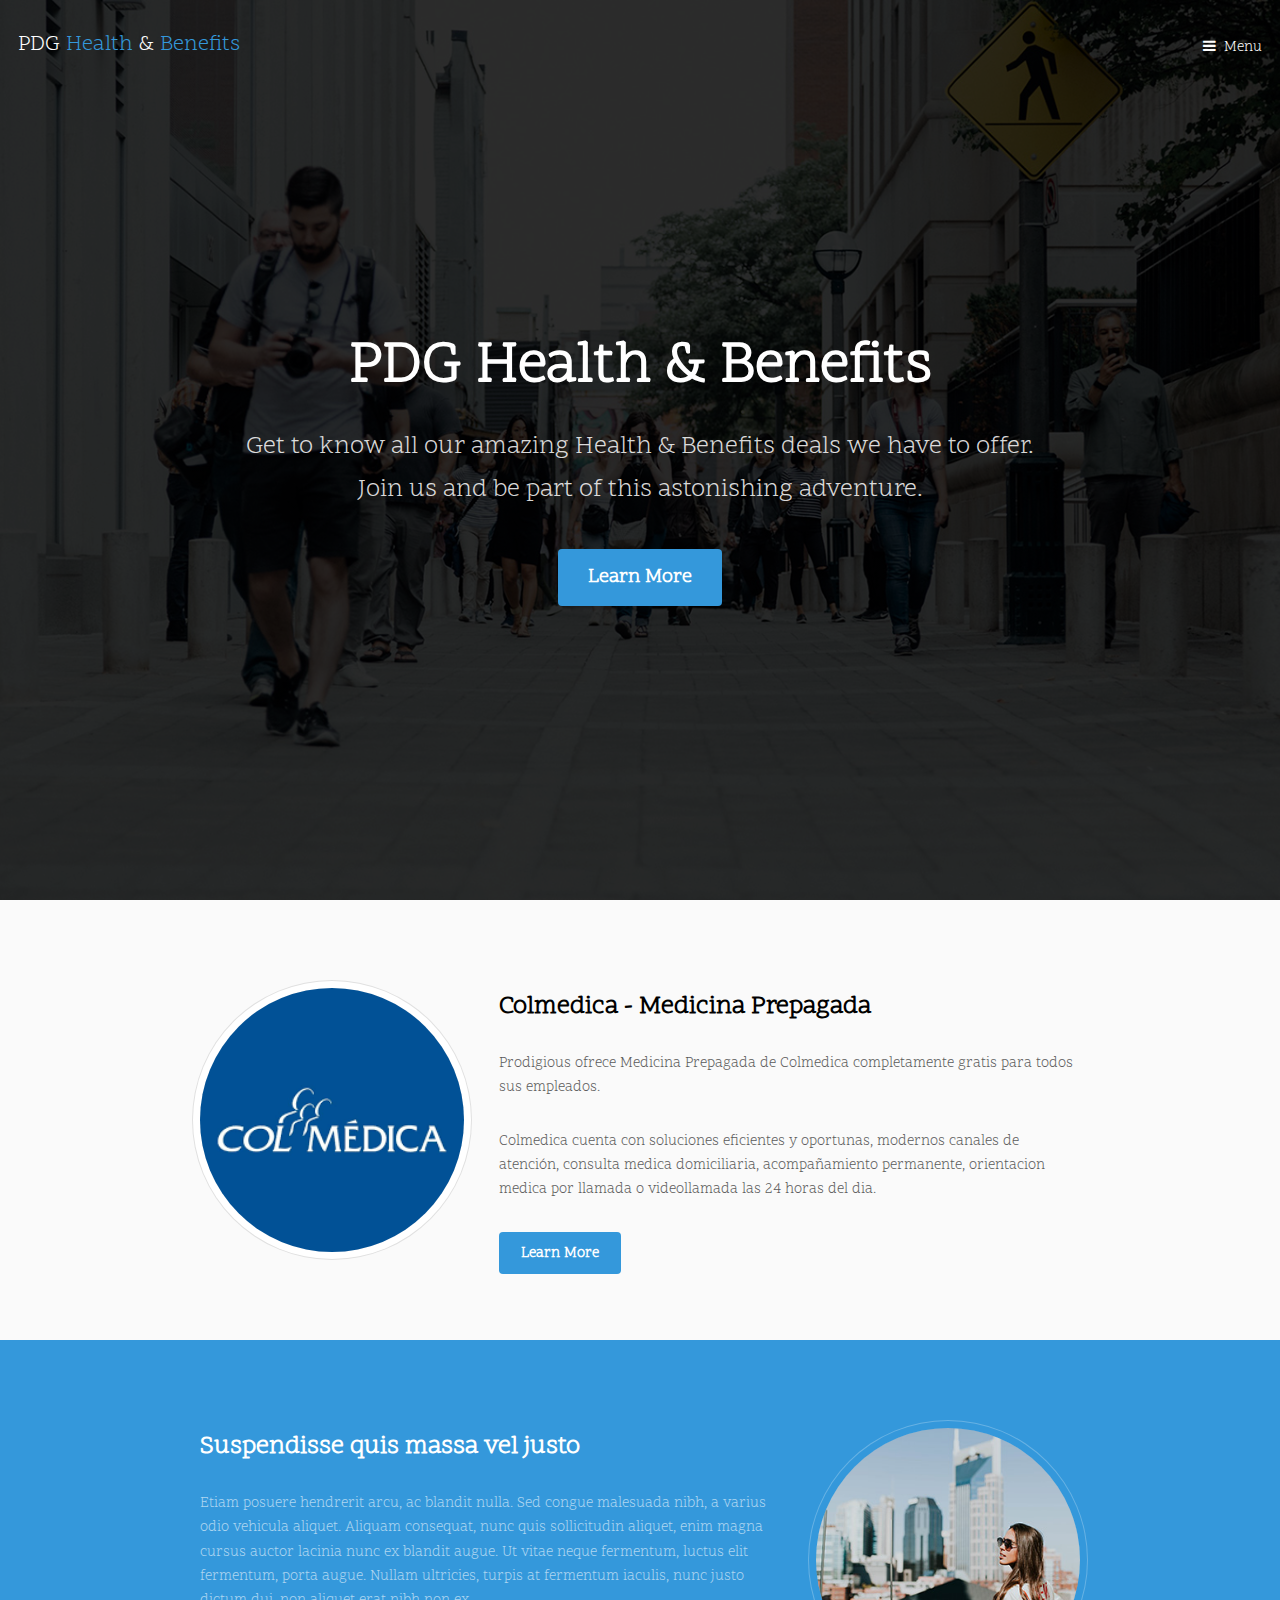
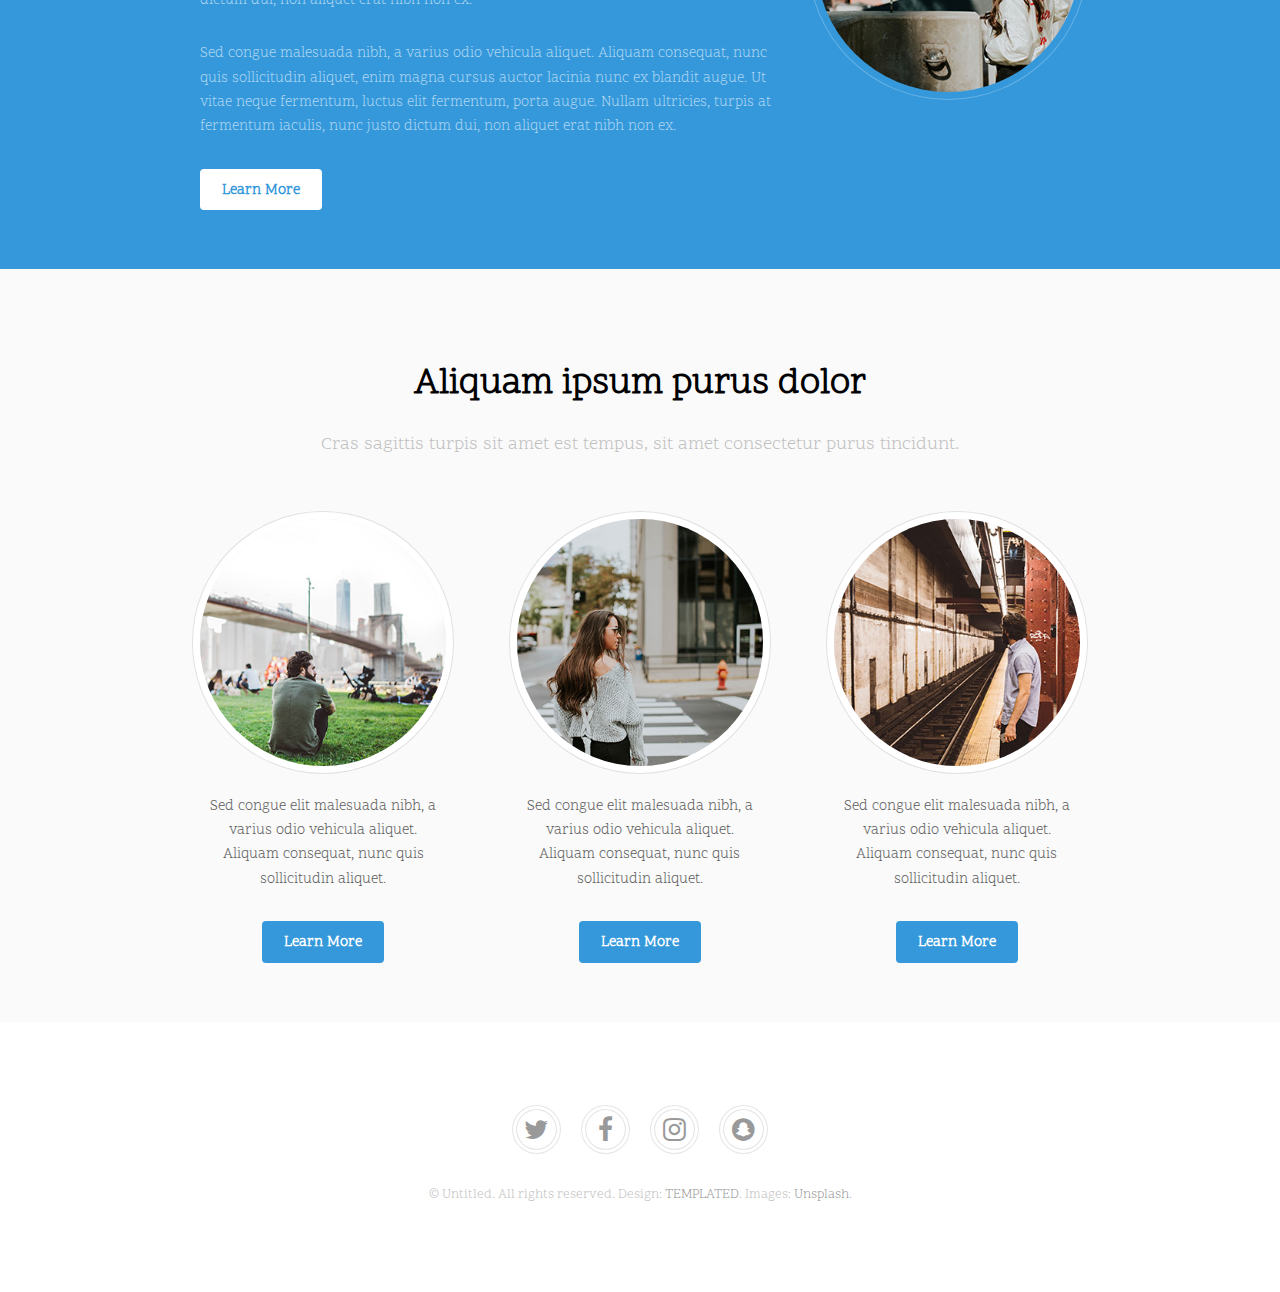
==== commit dc1fee5c: "Adjusted banner, contrast and some content" ====
--- a/index.html
+++ b/index.html
@@ -15,7 +15,7 @@
 
 		<!-- Header -->
 			<header id="header" class="alt">
-				<div class="logo"><a href="index.html">Urban <span>by TEMPLATED</span></a></div>
+				<div class="logo"><a href="index.html"><span>PDG</span> Health<span> & </span>Benefits</a></div>
 				<a href="#menu">Menu</a>
 			</header>
 
@@ -32,8 +32,8 @@
 			<section id="banner">
 				<div class="inner">
 					<header>
-						<h1>This is Urban</h1>
-						<p>Aliquam libero augue varius non odio nec faucibus congue<br />felis quisque a diam rutrum tempus massa accumsan faucibus purus.</p>
+						<h1>PDG Health & Benefits</h1>
+						<p>Get to know all our amazing Health & Benefits deals we have to offer.<br />Join us and be part of this astonishing adventure.</p>
 					</header>
 					<a href="#main" class="button big scrolly">Learn More</a>
 				</div>
@@ -49,13 +49,13 @@
 								<div class="flex flex-2">
 									<div class="col col1">
 										<div class="image round fit">
-											<a href="generic.html" class="link"><img src="images/pic01.jpg" alt="" /></a>
+											<a href="generic.html" class="link"><img src="images/colmedica.png" alt="" /></a>
 										</div>
 									</div>
 									<div class="col col2">
-										<h3>Maecenas a gravida quam</h3>
-										<p>Etiam posuere hendrerit arcu, ac blandit nulla. Sed congue malesuada nibh, a varius odio vehicula aliquet. Aliquam consequat, nunc quis sollicitudin aliquet, enim magna cursus auctor lacinia nunc ex blandit augue. Ut vitae neque fermentum, luctus elit fermentum, porta augue. Nullam ultricies, turpis at fermentum iaculis, nunc justo dictum dui, non aliquet erat nibh non ex.</p>
-										<p>Sed congue malesuada nibh, a varius odio vehicula aliquet. Aliquam consequat, nunc quis sollicitudin aliquet, enim magna cursus auctor lacinia nunc ex blandit augue. Ut vitae neque fermentum, luctus elit fermentum, porta augue. Nullam ultricies, turpis at fermentum iaculis, nunc justo dictum dui, non aliquet erat nibh non ex. </p>
+										<h3>Colmedica - Medicina Prepagada</h3>
+										<p>Prodigious ofrece Medicina Prepagada de Colmedica completamente gratis para todos sus empleados.</p>
+										<p>Colmedica cuenta con soluciones eficientes y oportunas, modernos canales de atención, consulta medica domiciliaria, acompañamiento permanente, orientacion medica por llamada o videollamada las 24 horas del dia.</p>
 										<a href="#" class="button">Learn More</a>
 									</div>
 								</div>
--- a/assets/css/main.css
+++ b/assets/css/main.css
@@ -2896,7 +2896,7 @@
 
 		.wrapper.style1 {
 			background-color: #fafafa;
-			color: #999999;
+			color: #5a5a5a;
 		}
 
 			.wrapper.style1 input, .wrapper.style1 select, .wrapper.style1 textarea {
@@ -3426,7 +3426,7 @@
 		}
 
 			#header > .logo a {
-				font-size: 1.25em;
+				font-size: 1.50em;
 				color: #3498db;
 			}
 
@@ -3435,8 +3435,6 @@
 				}
 
 			#header > .logo span {
-				font-weight: 300;
-				font-size: .8em;
 				color: #FFF;
 			}
 
@@ -3705,7 +3703,7 @@
 		-webkit-justify-content: center;
 		-ms-justify-content: center;
 		justify-content: center;
-		background-image: url("../../images/banner.jpg");
+		background: linear-gradient(rgba(0, 0, 0, 0.5), rgba(0, 0, 0, 0.5)), url("../../images/banner.jpg");
 		background-position: center;
 		background-size: cover;
 		background-repeat: no-repeat;
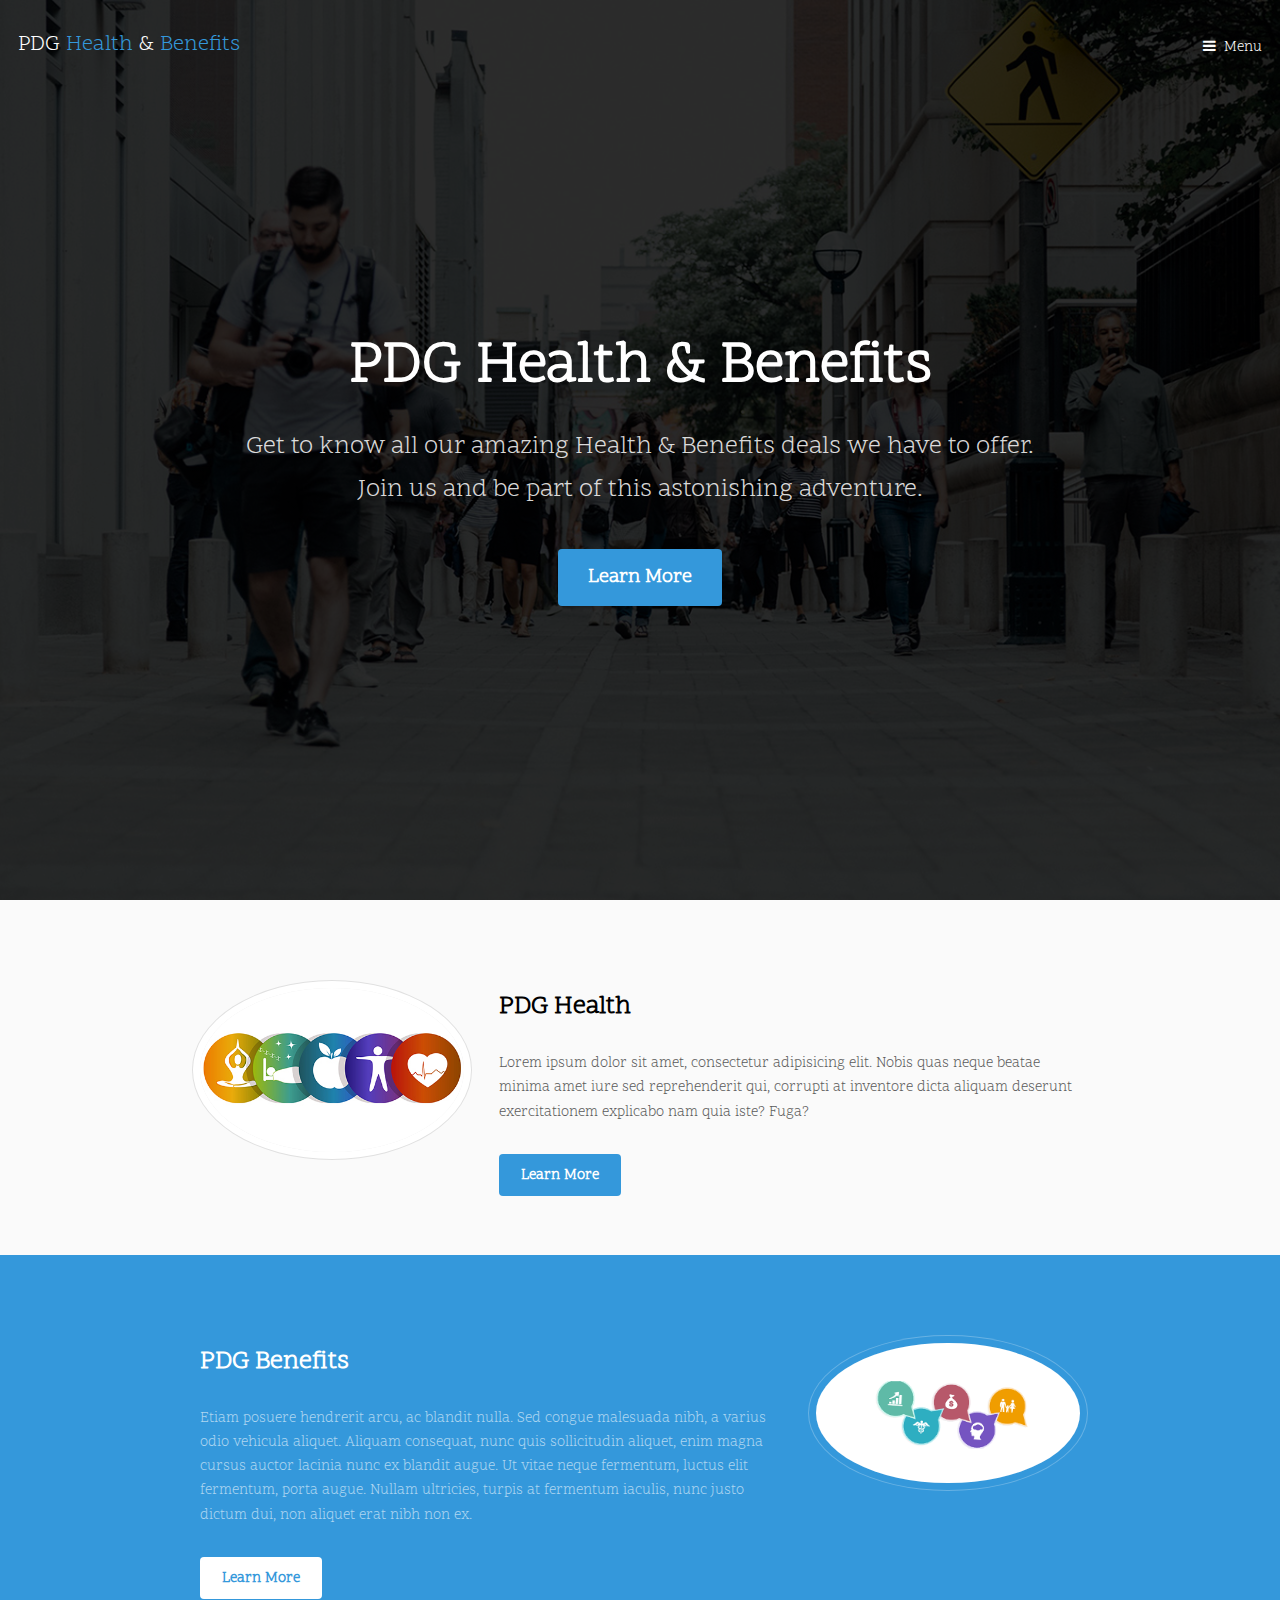
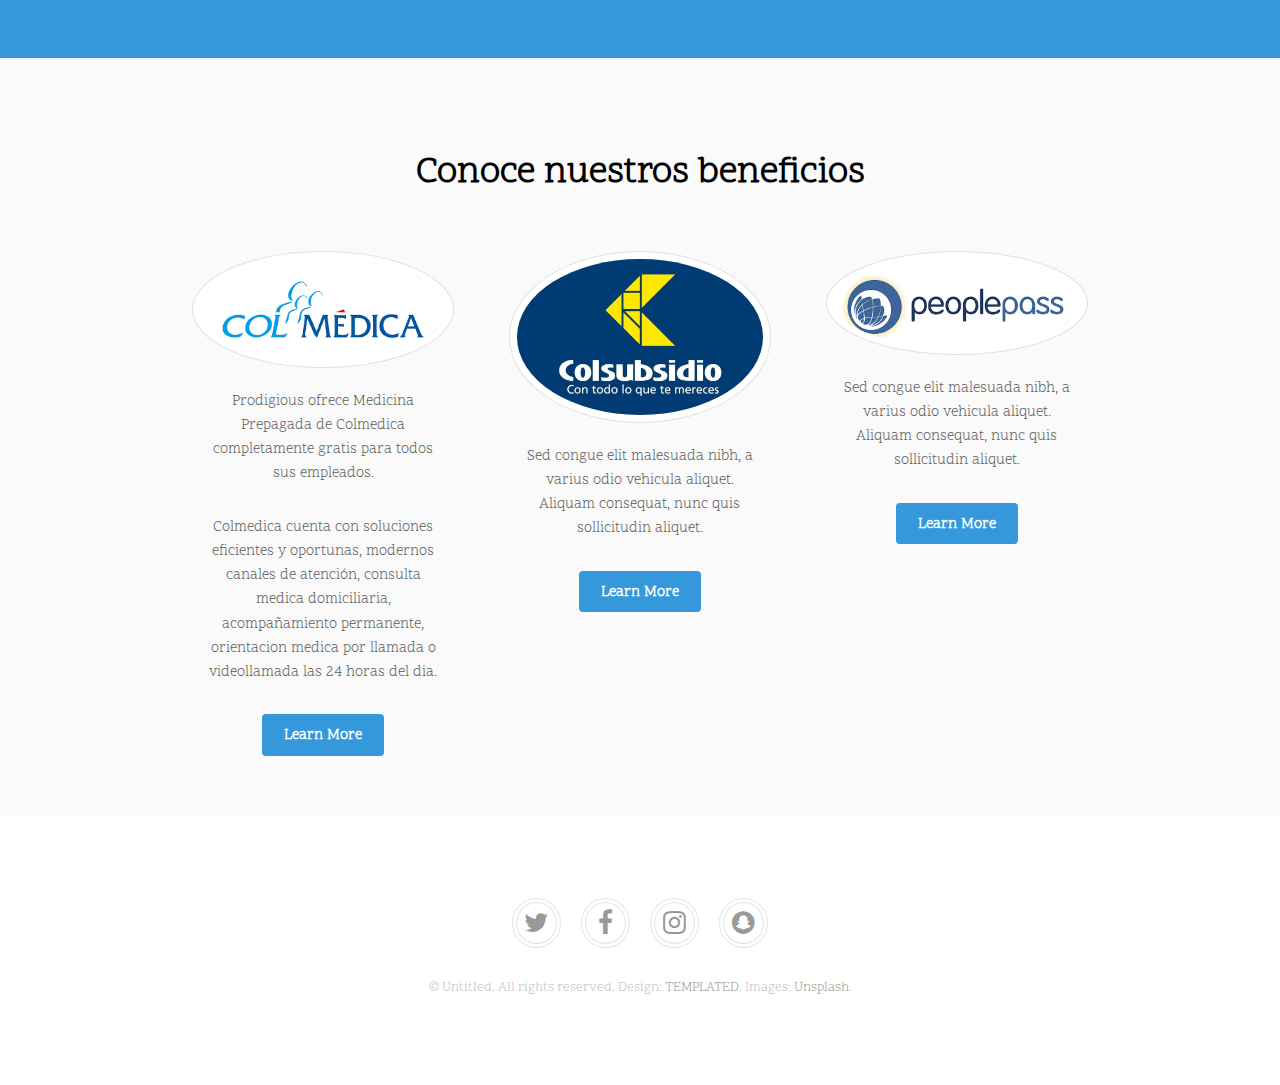
==== commit 1160a176: "Improved Content + Better Images" ====
--- a/index.html
+++ b/index.html
@@ -23,8 +23,8 @@
 			<nav id="menu">
 				<ul class="links">
 					<li><a href="index.html">Home</a></li>
-					<li><a href="generic.html">Generic</a></li>
-					<li><a href="elements.html">Elements</a></li>
+					<li><a href="health.html">Health</a></li>
+					<li><a href="benefits.html">Benefits</a></li>
 				</ul>
 			</nav>
 
@@ -49,13 +49,12 @@
 								<div class="flex flex-2">
 									<div class="col col1">
 										<div class="image round fit">
-											<a href="generic.html" class="link"><img src="images/colmedica.png" alt="" /></a>
+											<a href="generic.html" class="link"><img src="images/health-wellness.jpg" alt="" /></a>
 										</div>
 									</div>
 									<div class="col col2">
-										<h3>Colmedica - Medicina Prepagada</h3>
-										<p>Prodigious ofrece Medicina Prepagada de Colmedica completamente gratis para todos sus empleados.</p>
-										<p>Colmedica cuenta con soluciones eficientes y oportunas, modernos canales de atención, consulta medica domiciliaria, acompañamiento permanente, orientacion medica por llamada o videollamada las 24 horas del dia.</p>
+										<h3>PDG Health</h3>
+										<p>Lorem ipsum dolor sit amet, consectetur adipisicing elit. Nobis quas neque beatae minima amet iure sed reprehenderit qui, corrupti at inventore dicta aliquam deserunt exercitationem explicabo nam quia iste? Fuga?</p>
 										<a href="#" class="button">Learn More</a>
 									</div>
 								</div>
@@ -67,14 +66,13 @@
 						<div class="inner">
 							<div class="flex flex-2">
 								<div class="col col2">
-									<h3>Suspendisse quis massa vel justo</h3>
+									<h3>PDG Benefits</h3>
 									<p>Etiam posuere hendrerit arcu, ac blandit nulla. Sed congue malesuada nibh, a varius odio vehicula aliquet. Aliquam consequat, nunc quis sollicitudin aliquet, enim magna cursus auctor lacinia nunc ex blandit augue. Ut vitae neque fermentum, luctus elit fermentum, porta augue. Nullam ultricies, turpis at fermentum iaculis, nunc justo dictum dui, non aliquet erat nibh non ex.</p>
-									<p>Sed congue malesuada nibh, a varius odio vehicula aliquet. Aliquam consequat, nunc quis sollicitudin aliquet, enim magna cursus auctor lacinia nunc ex blandit augue. Ut vitae neque fermentum, luctus elit fermentum, porta augue. Nullam ultricies, turpis at fermentum iaculis, nunc justo dictum dui, non aliquet erat nibh non ex. </p>
 									<a href="#" class="button">Learn More</a>
 								</div>
 								<div class="col col1 first">
 									<div class="image round fit">
-										<a href="generic.html" class="link"><img src="images/pic02.jpg" alt="" /></a>
+										<a href="generic.html" class="link"><img src="images/benefits.png" alt="" /></a>
 									</div>
 								</div>
 							</div>
@@ -85,27 +83,27 @@
 					<section class="wrapper style1">
 						<div class="inner">
 							<header class="align-center">
-								<h2>Aliquam ipsum purus dolor</h2>
-								<p>Cras sagittis turpis sit amet est tempus, sit amet consectetur purus tincidunt.</p>
+								<h2>Conoce nuestros beneficios</h2>
 							</header>
 							<div class="flex flex-3">
 								<div class="col align-center">
 									<div class="image round fit">
-										<img src="images/pic03.jpg" alt="" />
+										<img src="images/colmedica2.png" alt="" />
+									</div>
+									<p>Prodigious ofrece Medicina Prepagada de Colmedica completamente gratis para todos sus empleados.</p>
+									<p>Colmedica cuenta con soluciones eficientes y oportunas, modernos canales de atención, consulta medica domiciliaria, acompañamiento permanente, orientacion medica por llamada o videollamada las 24 horas del dia.</p>
+									<a href="#" class="button">Learn More</a>
+								</div>
+								<div class="col align-center">
+									<div class="image round fit">
+										<img src="images/colsubsidio2.jpg" alt="" />
 									</div>
 									<p>Sed congue elit malesuada nibh, a varius odio vehicula aliquet. Aliquam consequat, nunc quis sollicitudin aliquet. </p>
 									<a href="#" class="button">Learn More</a>
 								</div>
 								<div class="col align-center">
 									<div class="image round fit">
-										<img src="images/pic05.jpg" alt="" />
-									</div>
-									<p>Sed congue elit malesuada nibh, a varius odio vehicula aliquet. Aliquam consequat, nunc quis sollicitudin aliquet. </p>
-									<a href="#" class="button">Learn More</a>
-								</div>
-								<div class="col align-center">
-									<div class="image round fit">
-										<img src="images/pic04.jpg" alt="" />
+										<img src="images/peoplepass.png" alt="" />
 									</div>
 									<p>Sed congue elit malesuada nibh, a varius odio vehicula aliquet. Aliquam consequat, nunc quis sollicitudin aliquet. </p>
 									<a href="#" class="button">Learn More</a>
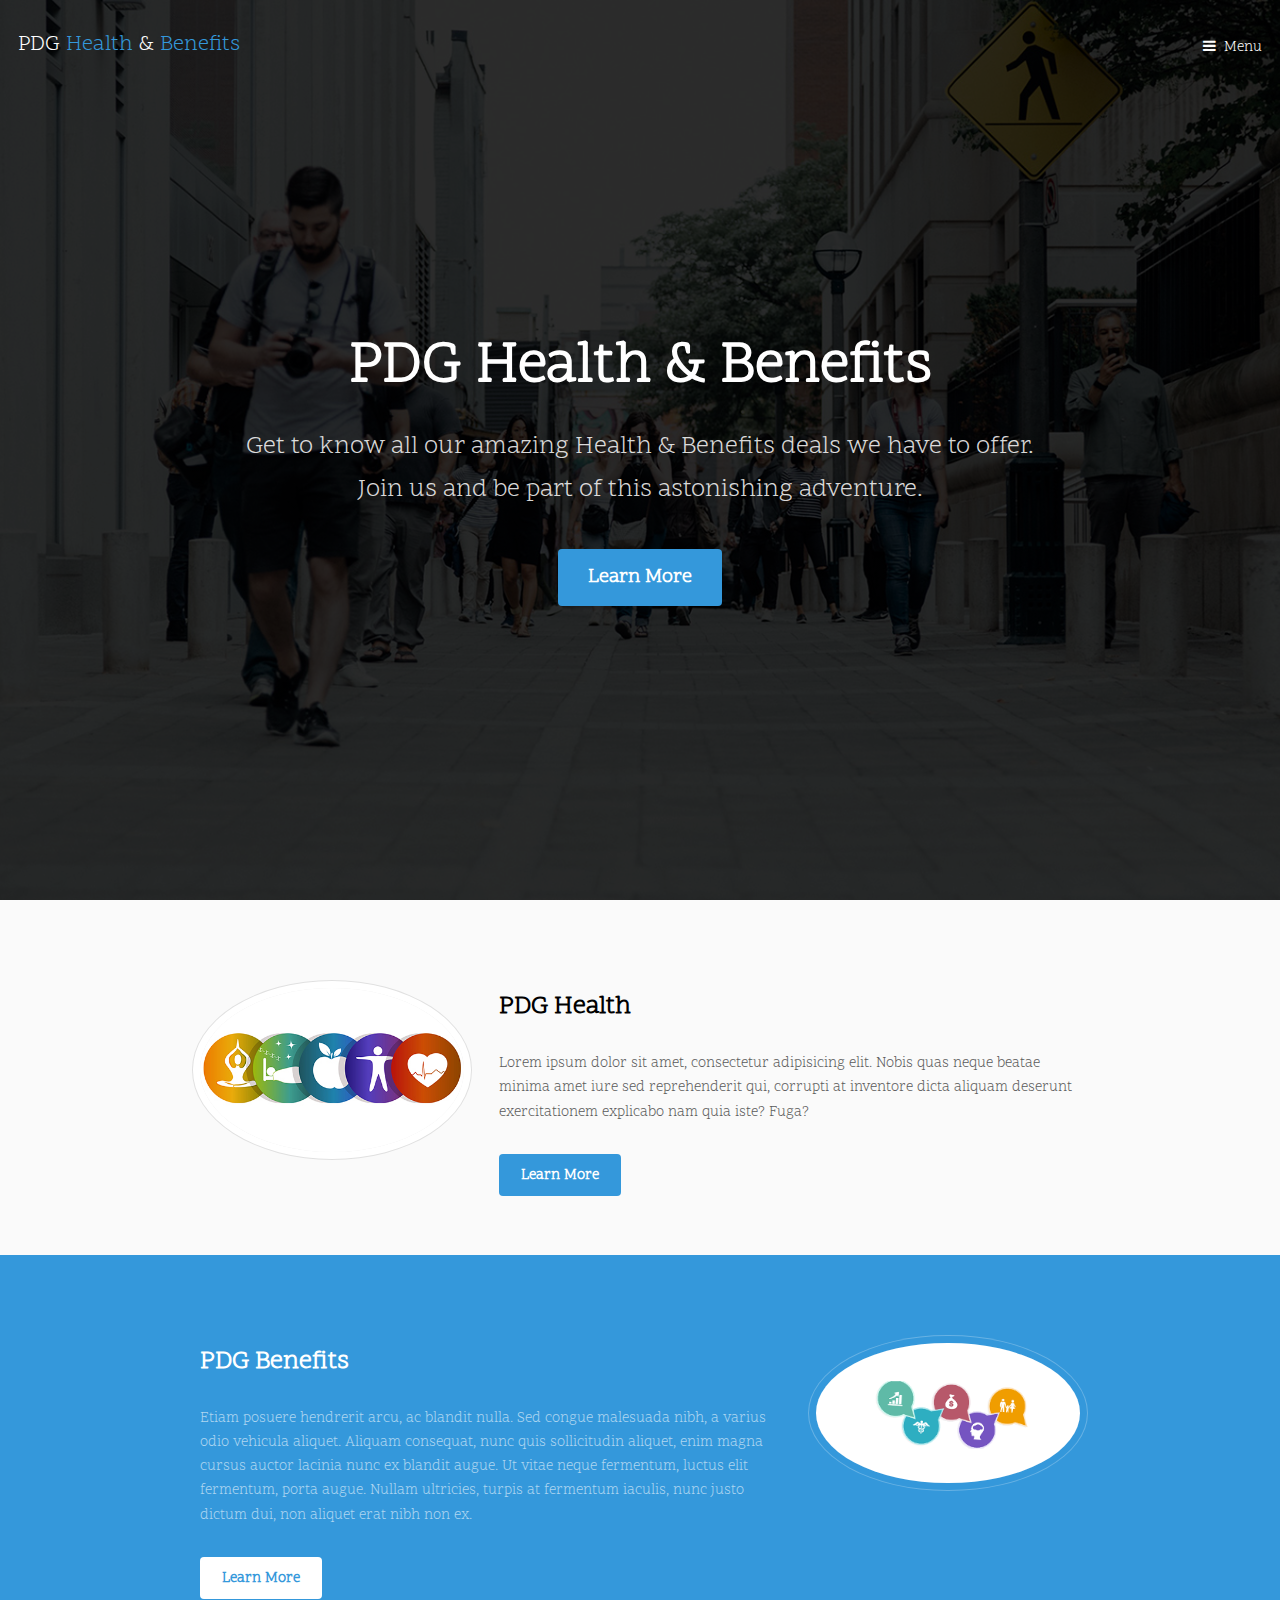
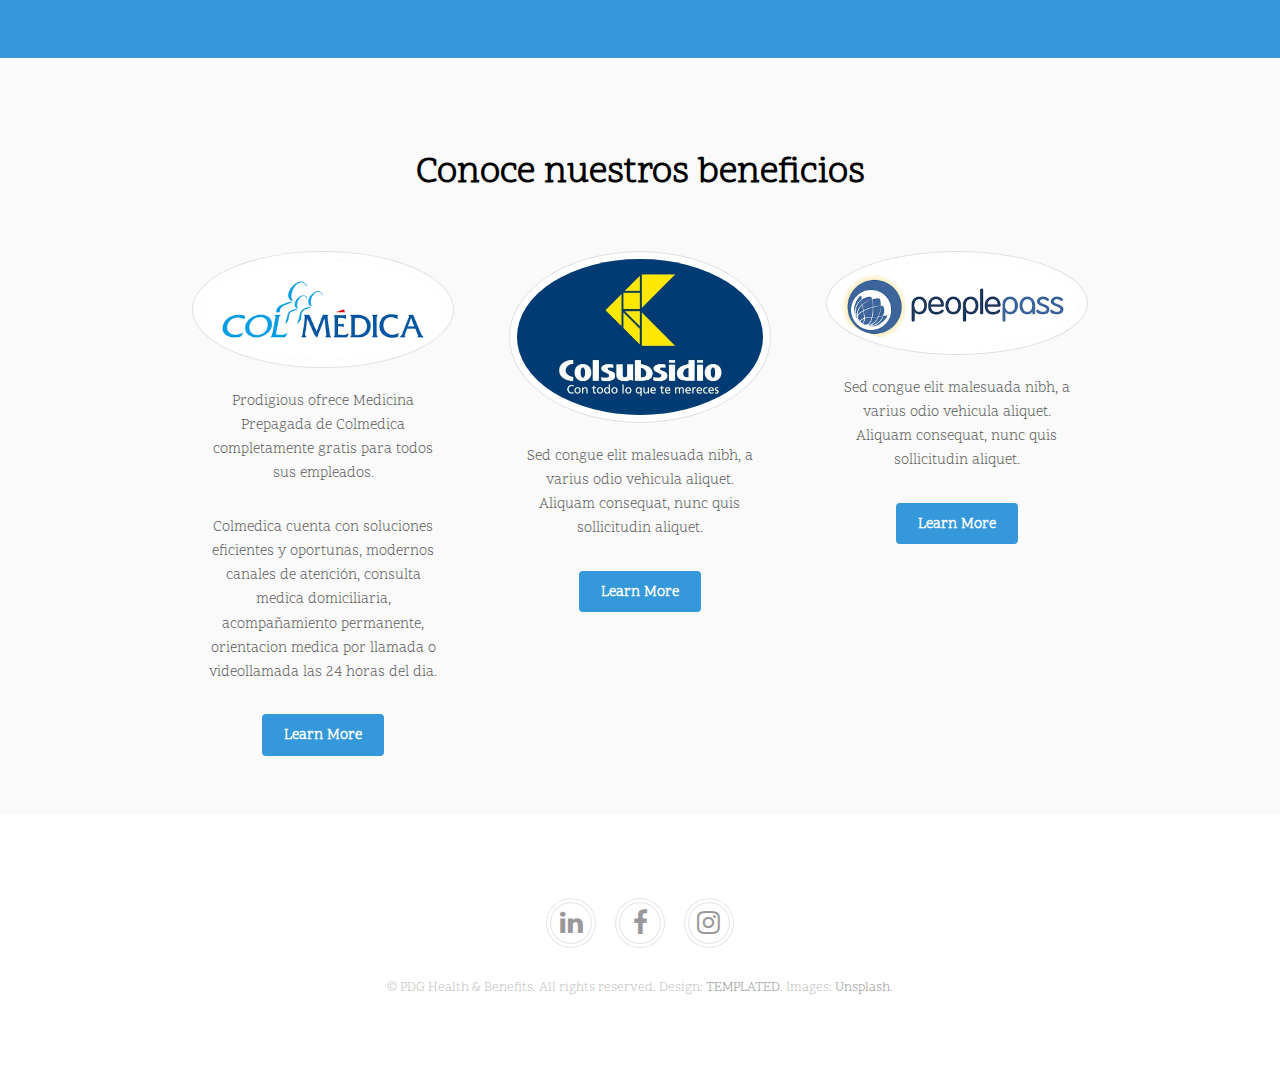
==== commit 9f381be6: "Images + Benefits + Content" ====
--- a/index.html
+++ b/index.html
@@ -6,7 +6,7 @@
 -->
 <html>
 	<head>
-		<title>Urban by TEMPLATED</title>
+		<title>PDG Health & Benefits</title>
 		<meta charset="utf-8" />
 		<meta name="viewport" content="width=device-width, initial-scale=1" />
 		<link rel="stylesheet" href="assets/css/main.css" />
@@ -49,13 +49,13 @@
 								<div class="flex flex-2">
 									<div class="col col1">
 										<div class="image round fit">
-											<a href="generic.html" class="link"><img src="images/health-wellness.jpg" alt="" /></a>
+											<a href="health.html" class="link"><img src="images/health-wellness.jpg" alt="Health & Wellness"/></a>
 										</div>
 									</div>
 									<div class="col col2">
 										<h3>PDG Health</h3>
 										<p>Lorem ipsum dolor sit amet, consectetur adipisicing elit. Nobis quas neque beatae minima amet iure sed reprehenderit qui, corrupti at inventore dicta aliquam deserunt exercitationem explicabo nam quia iste? Fuga?</p>
-										<a href="#" class="button">Learn More</a>
+										<a href="health.html" class="button">Learn More</a>
 									</div>
 								</div>
 						</div>
@@ -68,18 +68,18 @@
 								<div class="col col2">
 									<h3>PDG Benefits</h3>
 									<p>Etiam posuere hendrerit arcu, ac blandit nulla. Sed congue malesuada nibh, a varius odio vehicula aliquet. Aliquam consequat, nunc quis sollicitudin aliquet, enim magna cursus auctor lacinia nunc ex blandit augue. Ut vitae neque fermentum, luctus elit fermentum, porta augue. Nullam ultricies, turpis at fermentum iaculis, nunc justo dictum dui, non aliquet erat nibh non ex.</p>
-									<a href="#" class="button">Learn More</a>
+									<a href="benefits.html" class="button">Learn More</a>
 								</div>
 								<div class="col col1 first">
 									<div class="image round fit">
-										<a href="generic.html" class="link"><img src="images/benefits.png" alt="" /></a>
+										<a href="benefits.html" class="link"><img src="images/benefits.png" alt="Benefits" /></a>
 									</div>
 								</div>
 							</div>
 						</div>
 					</section>
 
-				<!-- Section -->
+					<!-- Section -->
 					<section class="wrapper style1">
 						<div class="inner">
 							<header class="align-center">
@@ -88,42 +88,40 @@
 							<div class="flex flex-3">
 								<div class="col align-center">
 									<div class="image round fit">
-										<img src="images/colmedica2.png" alt="" />
+										<img src="images/colmedica2.png" alt="Logo Colmedica" />
 									</div>
 									<p>Prodigious ofrece Medicina Prepagada de Colmedica completamente gratis para todos sus empleados.</p>
 									<p>Colmedica cuenta con soluciones eficientes y oportunas, modernos canales de atención, consulta medica domiciliaria, acompañamiento permanente, orientacion medica por llamada o videollamada las 24 horas del dia.</p>
-									<a href="#" class="button">Learn More</a>
+									<a href="health.html" class="button">Learn More</a>
 								</div>
 								<div class="col align-center">
 									<div class="image round fit">
-										<img src="images/colsubsidio2.jpg" alt="" />
+										<img src="images/colsubsidio2.jpg" alt="Logo Colsubsidio" />
 									</div>
 									<p>Sed congue elit malesuada nibh, a varius odio vehicula aliquet. Aliquam consequat, nunc quis sollicitudin aliquet. </p>
-									<a href="#" class="button">Learn More</a>
+									<a href="health.html" class="button">Learn More</a>
 								</div>
 								<div class="col align-center">
 									<div class="image round fit">
-										<img src="images/peoplepass.png" alt="" />
+										<img src="images/peoplepass.png" alt="Logo PeoplePass" />
 									</div>
 									<p>Sed congue elit malesuada nibh, a varius odio vehicula aliquet. Aliquam consequat, nunc quis sollicitudin aliquet. </p>
-									<a href="#" class="button">Learn More</a>
+									<a href="benefits.html" class="button">Learn More</a>
 								</div>
 							</div>
 						</div>
 					</section>
-
 			</div>
 
 		<!-- Footer -->
 			<footer id="footer">
 				<div class="copyright">
 					<ul class="icons">
-						<li><a href="#" class="icon fa-twitter"><span class="label">Twitter</span></a></li>
-						<li><a href="#" class="icon fa-facebook"><span class="label">Facebook</span></a></li>
-						<li><a href="#" class="icon fa-instagram"><span class="label">Instagram</span></a></li>
-						<li><a href="#" class="icon fa-snapchat"><span class="label">Snapchat</span></a></li>
+						<li><a href="https://co.linkedin.com/company/prodigious-latin-america" class="icon fa-linkedin" target="_blank"><span class="label">LinkedIn</span></a></li>
+						<li><a href="https://es-la.facebook.com/ProdigiousLATAM/" class="icon fa-facebook" target="_blank"><span class="label">Facebook</span></a></li>
+						<li><a href="https://www.instagram.com/prodigious_latam/?hl=es-la" class="icon fa-instagram" target="_blank"><span class="label">Instagram</span></a></li>
 					</ul>
-					<p>&copy; Untitled. All rights reserved. Design: <a href="https://templated.co">TEMPLATED</a>. Images: <a href="https://unsplash.com">Unsplash</a>.</p>
+					<p>&copy; PDG Health & Benefits. All rights reserved. Design: <a href="https://templated.co">TEMPLATED</a>. Images: <a href="https://unsplash.com">Unsplash</a>.</p>
 				</div>
 			</footer>
 
